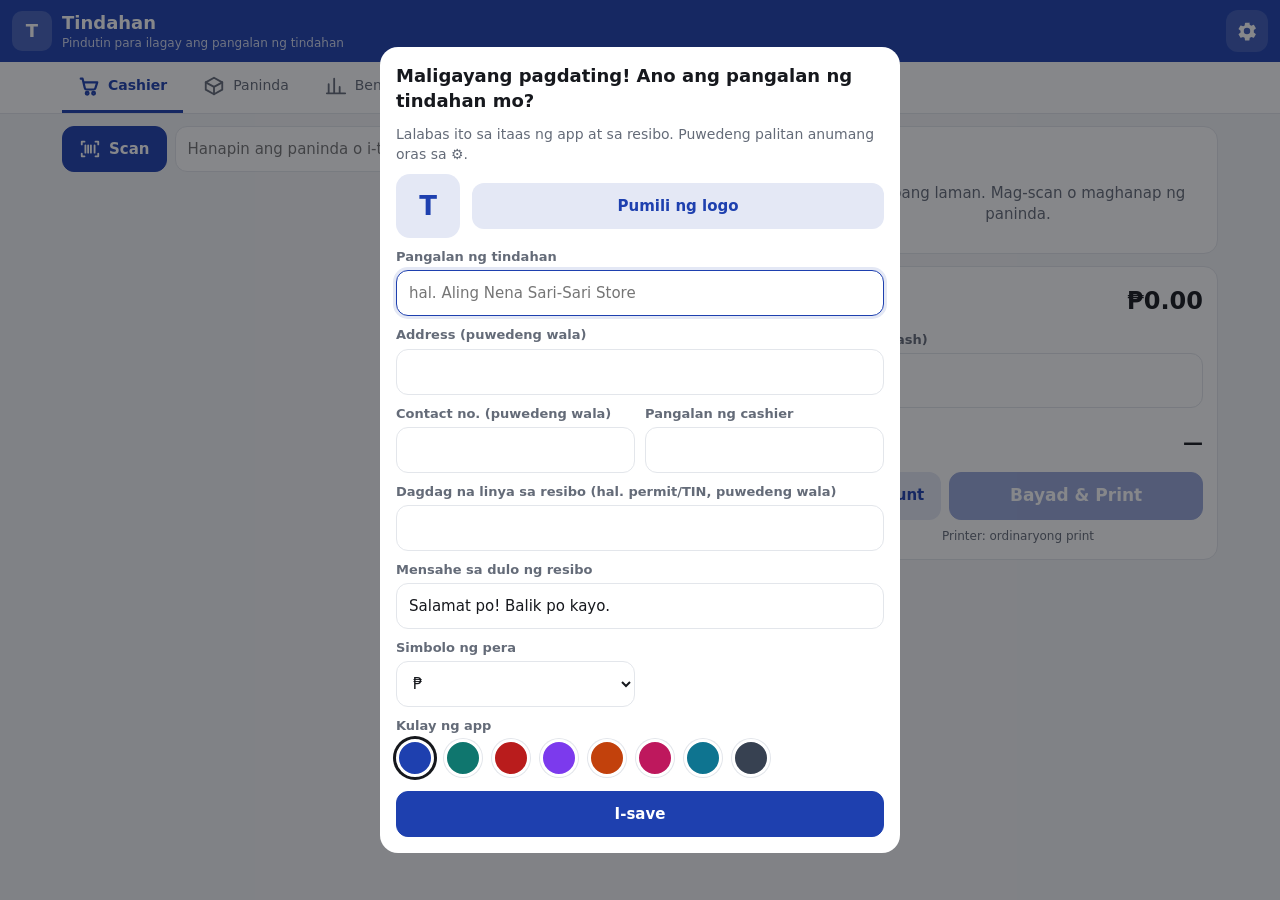
==== web/index.html @ 8b358bea "POS para sa tindahan: web app + Android APK (kapalit ng PadalaKo) Walang nakatakdang brand: ang may-" ====
<!doctype html>
<html lang="fil">
<head>
  <meta charset="utf-8">
  <meta name="viewport" content="width=device-width, initial-scale=1, viewport-fit=cover">
  <meta name="theme-color" content="#1e40af">
  <meta name="description" content="Simpleng POS para sa tindahan: cashier, paninda, benta, resibo. Gumagana kahit walang internet.">
  <title>POS</title>
  <link rel="manifest" href="manifest.webmanifest">
  <link rel="icon" href="icons/icon.svg" type="image/svg+xml">
  <link rel="apple-touch-icon" href="icons/icon-192.png">
  <link rel="stylesheet" href="css/app.css">
</head>
<body>
  <header class="top">
    <button class="store" id="storeBtn" type="button" aria-label="Ayusin ang tindahan">
      <span class="logo" id="storeLogo"></span>
      <span class="store-text">
        <span class="store-name" id="storeName">Tindahan</span>
        <span class="store-sub" id="storeSub">Pindutin para ilagay ang pangalan</span>
      </span>
    </button>
    <button class="icon-btn" id="settingsBtn" type="button" aria-label="Settings">
      <svg viewBox="0 0 24 24"><path d="M12 15.5a3.5 3.5 0 1 1 0-7 3.5 3.5 0 0 1 0 7Zm7.43-2.53a7.6 7.6 0 0 0 0-1.94l2.03-1.58a.5.5 0 0 0 .12-.64l-1.92-3.32a.5.5 0 0 0-.6-.22l-2.39.96a7.3 7.3 0 0 0-1.68-.97l-.36-2.54A.5.5 0 0 0 14.13 3h-3.84a.5.5 0 0 0-.5.42l-.36 2.54c-.6.24-1.17.57-1.68.97l-2.39-.96a.5.5 0 0 0-.6.22L2.84 9.51a.5.5 0 0 0 .12.64l2.03 1.58a7.6 7.6 0 0 0 0 1.94l-2.03 1.58a.5.5 0 0 0-.12.64l1.92 3.32c.13.22.39.3.6.22l2.39-.96c.51.4 1.08.73 1.68.97l.36 2.54c.04.24.25.42.5.42h3.84c.25 0 .46-.18.5-.42l.36-2.54c.6-.24 1.17-.57 1.68-.97l2.39.96c.22.08.47 0 .6-.22l1.92-3.32a.5.5 0 0 0-.12-.64l-2.03-1.58Z"/></svg>
    </button>
  </header>

  <nav class="tabs" id="tabs">
    <button type="button" data-view="cashier" class="on">
      <svg viewBox="0 0 24 24"><path d="M3 4h2l2.4 10.2a2 2 0 0 0 2 1.6h7.7a2 2 0 0 0 1.9-1.4L21 8H6.2"/><circle cx="10" cy="20" r="1.5"/><circle cx="17" cy="20" r="1.5"/></svg>
      <span>Cashier</span>
    </button>
    <button type="button" data-view="inventory">
      <svg viewBox="0 0 24 24"><path d="M21 8 12 3 3 8v8l9 5 9-5V8Z"/><path d="m3 8 9 5 9-5M12 13v8"/></svg>
      <span>Paninda</span>
    </button>
    <button type="button" data-view="sales">
      <svg viewBox="0 0 24 24"><path d="M4 20V10M10 20V4M16 20v-7M22 20H2"/></svg>
      <span>Benta</span>
    </button>
    <button type="button" data-view="printer">
      <svg viewBox="0 0 24 24"><path d="M7 9V3h10v6M7 17H4v-6a2 2 0 0 1 2-2h12a2 2 0 0 1 2 2v6h-3"/><path d="M7 14h10v7H7z"/></svg>
      <span>Printer</span>
    </button>
    <button type="button" data-view="backup">
      <svg viewBox="0 0 24 24"><path d="M12 3v12m0 0-4-4m4 4 4-4M4 17v2a2 2 0 0 0 2 2h12a2 2 0 0 0 2-2v-2"/></svg>
      <span>Backup</span>
    </button>
  </nav>

  <main id="main">
    <!-- CASHIER -->
    <section class="view on" id="view-cashier">
      <div class="cashier-grid">
        <div class="pane">
          <div class="search-row">
            <button class="btn primary scan-btn" id="scanBtn" type="button">
              <svg viewBox="0 0 24 24"><path d="M3 7V4h3M21 7V4h-3M3 17v3h3M21 17v3h-3M7 8v8M10 8v8M13 8v8M17 8v8"/></svg>
              Scan
            </button>
            <div class="search">
              <input id="search" type="search" inputmode="search" autocomplete="off" placeholder="Hanapin ang paninda o i-type ang barcode">
              <div class="results" id="results" hidden></div>
            </div>
          </div>
          <div class="quick" id="quickWrap">
            <div class="label-row"><span class="label">Mabilis na pili</span></div>
            <div class="quick-grid" id="quick"></div>
          </div>
        </div>

        <div class="pane cart-pane">
          <div class="card cart">
            <div class="cart-head">
              <h2>Cart <span class="count" id="cartCount"></span></h2>
              <button class="link" id="clearCart" type="button" hidden>Alisin lahat</button>
            </div>
            <div id="cartList" class="cart-list"></div>
          </div>

          <div class="card pay">
            <div class="row sub" id="subRow" hidden><span>Subtotal</span><span id="subtotal"></span></div>
            <div class="row sub" id="discRow" hidden><span>Discount</span><span id="discount"></span></div>
            <div class="row total"><span>Total</span><span id="total">₱0.00</span></div>
            <label class="field">
              <span>Bayad (cash)</span>
              <input id="cash" type="text" inputmode="decimal" autocomplete="off" placeholder="0.00">
            </label>
            <div class="chips" id="cashChips"></div>
            <div class="row change"><span>Sukli</span><span id="change">—</span></div>
            <div class="pay-actions">
              <button class="btn ghost" id="discBtn" type="button">Discount</button>
              <button class="btn primary big" id="payBtn" type="button" disabled>Bayad &amp; Print</button>
            </div>
            <div class="printer-line" id="printerLine"></div>
          </div>
        </div>
      </div>
    </section>

    <!-- PANINDA -->
    <section class="view" id="view-inventory">
      <div class="toolbar">
        <input id="invSearch" type="search" placeholder="Hanapin sa paninda" autocomplete="off">
        <button class="btn primary" id="addProduct" type="button">+ Bagong paninda</button>
      </div>
      <div class="filters" id="invFilters">
        <button type="button" class="chip on" data-f="all">Lahat</button>
        <button type="button" class="chip" data-f="low">Paubos na</button>
        <button type="button" class="chip" data-f="out">Ubos na</button>
      </div>
      <div class="inv-summary" id="invSummary"></div>
      <div class="list" id="invList"></div>
    </section>

    <!-- BENTA -->
    <section class="view" id="view-sales">
      <div class="filters" id="salesRange">
        <button type="button" class="chip on" data-r="today">Ngayon</button>
        <button type="button" class="chip" data-r="yesterday">Kahapon</button>
        <button type="button" class="chip" data-r="week">7 araw</button>
        <button type="button" class="chip" data-r="month">Ngayong buwan</button>
        <label class="chip date-chip"><input type="date" id="salesDate"></label>
      </div>
      <div class="stats" id="salesStats"></div>
      <div class="two-col">
        <div class="card">
          <h3>Pinakamabenta</h3>
          <div id="topItems" class="top-items"></div>
        </div>
        <div class="card">
          <div class="cart-head"><h3>Mga resibo</h3><button class="link" id="salesCsv" type="button">I-export (CSV)</button></div>
          <div id="salesList" class="list"></div>
        </div>
      </div>
    </section>

    <!-- PRINTER -->
    <section class="view" id="view-printer">
      <div class="card">
        <h3>Paraan ng pag-print</h3>
        <div class="options" id="printModes"></div>
      </div>
      <div class="card" id="btCard" hidden>
        <div class="cart-head"><h3>Bluetooth printer</h3><button class="link" id="btRefresh" type="button">I-refresh</button></div>
        <p class="muted" id="btHelp"></p>
        <div id="btList" class="list"></div>
      </div>
      <div class="card">
        <h3>Resibo</h3>
        <div class="seg" id="paperSeg">
          <button type="button" data-p="58">58mm</button>
          <button type="button" data-p="80">80mm</button>
        </div>
        <label class="switch"><input type="checkbox" id="printLogo"><span>Isama ang logo sa resibo</span></label>
        <label class="switch"><input type="checkbox" id="autoPrint"><span>Kusang mag-print pagkatapos magbayad</span></label>
        <div class="btn-row">
          <button class="btn primary" id="testPrint" type="button">Test print</button>
          <button class="btn ghost" id="previewReceipt" type="button">Tingnan ang itsura</button>
        </div>
      </div>
    </section>

    <!-- BACKUP -->
    <section class="view" id="view-backup">
      <div class="card">
        <h3>Backup ng lahat ng data</h3>
        <p class="muted">Nasa device na ito lang naka-save ang paninda at benta. Mag-backup palagi at itago ang file sa Google Drive, Messenger o email para hindi mawala kapag nasira o napalitan ang phone.</p>
        <p class="backup-when" id="lastBackup"></p>
        <div class="btn-row">
          <button class="btn primary" id="exportBackup" type="button">I-save ang backup</button>
          <button class="btn ghost" id="importBackup" type="button">Ibalik mula sa backup</button>
        </div>
        <input type="file" id="importFile" accept=".json,application/json,text/plain" hidden>
      </div>
      <div class="card">
        <h3>Listahan ng paninda (Excel / CSV)</h3>
        <p class="muted">I-export ang paninda para ma-edit sa Excel o Google Sheets, o mag-import ng maraming paninda nang sabay. Mga column: name, barcode, price, cost, unit, stock, reorder, category.</p>
        <div class="btn-row">
          <button class="btn ghost" id="exportCsv" type="button">I-export ang paninda</button>
          <button class="btn ghost" id="importCsv" type="button">Mag-import ng paninda</button>
        </div>
        <input type="file" id="csvFile" accept=".csv,text/csv,text/plain" hidden>
      </div>
      <div class="card danger-card">
        <h3>Burahin lahat</h3>
        <p class="muted">Buburahin ang lahat ng paninda, benta at settings sa device na ito. Mag-backup muna.</p>
        <button class="btn danger" id="wipe" type="button">Burahin lahat ng data</button>
      </div>
      <p class="about" id="about"></p>
    </section>
  </main>

  <div class="toast" id="toast" role="status" aria-live="polite"></div>
  <div class="update-bar" id="updateBar" hidden>
    <span>May bagong bersyon.</span>
    <button class="btn small" id="updateBtn" type="button">I-reload</button>
  </div>

  <script src="js/version.js"></script>
  <script src="js/db.js"></script>
  <script src="js/escpos.js"></script>
  <script src="js/printer.js"></script>
  <script src="js/scanner.js"></script>
  <script src="js/app.js"></script>
</body>
</html>
---- web/css/app.css ----
:root {
  --accent: #1e40af;
  --accent-ink: #ffffff;
  --accent-soft: color-mix(in srgb, var(--accent) 12%, white);
  --bg: #f4f5f7;
  --card: #ffffff;
  --ink: #16181d;
  --muted: #646b78;
  --line: #e3e6eb;
  --ok: #15803d;
  --warn: #b45309;
  --bad: #b91c1c;
  --radius: 14px;
  --nav-h: 64px;
  color-scheme: light;
}
* { box-sizing: border-box; }
[hidden] { display: none !important; }
html, body { margin: 0; }
body {
  background: var(--bg);
  color: var(--ink);
  font: 15px/1.4 system-ui, -apple-system, "Segoe UI", Roboto, sans-serif;
  -webkit-tap-highlight-color: transparent;
  padding-bottom: calc(var(--nav-h) + env(safe-area-inset-bottom));
}
button, input, select, textarea { font: inherit; color: inherit; }
svg { width: 22px; height: 22px; fill: none; stroke: currentColor; stroke-width: 2; stroke-linecap: round; stroke-linejoin: round; }
#settingsBtn svg { fill: currentColor; stroke: none; }

/* Header */
.top {
  position: sticky; top: 0; z-index: 20;
  display: flex; align-items: center; gap: 8px;
  padding: calc(10px + env(safe-area-inset-top)) 12px 10px;
  background: var(--accent); color: var(--accent-ink);
}
.store { flex: 1; min-width: 0; display: flex; align-items: center; gap: 10px; background: none; border: 0; color: inherit; text-align: left; padding: 0; cursor: pointer; }
.logo { width: 40px; height: 40px; border-radius: 10px; background: rgba(255,255,255,.18); flex: none; display: grid; place-items: center; overflow: hidden; font-weight: 700; font-size: 18px; }
.logo img { width: 100%; height: 100%; object-fit: cover; }
.store-text { min-width: 0; display: flex; flex-direction: column; }
.store-name { font-weight: 700; font-size: 18px; white-space: nowrap; overflow: hidden; text-overflow: ellipsis; }
.store-sub { font-size: 12px; opacity: .8; white-space: nowrap; overflow: hidden; text-overflow: ellipsis; }
.icon-btn { background: rgba(255,255,255,.14); border: 0; color: inherit; width: 42px; height: 42px; border-radius: 12px; display: grid; place-items: center; cursor: pointer; }

/* Tabs: sa ibaba sa phone, sa itaas sa malaking screen */
.tabs {
  position: fixed; left: 0; right: 0; bottom: 0; z-index: 20;
  display: grid; grid-template-columns: repeat(5, 1fr);
  height: calc(var(--nav-h) + env(safe-area-inset-bottom));
  padding-bottom: env(safe-area-inset-bottom);
  background: var(--card); border-top: 1px solid var(--line);
}
.tabs button { background: none; border: 0; display: flex; flex-direction: column; align-items: center; justify-content: center; gap: 3px; color: var(--muted); font-size: 12px; cursor: pointer; }
.tabs button.on { color: var(--accent); font-weight: 600; }
.tabs button.on svg { stroke-width: 2.4; }

main { max-width: 1180px; margin: 0 auto; padding: 12px; }
.view { display: none; }
.view.on { display: block; }

.card { background: var(--card); border: 1px solid var(--line); border-radius: var(--radius); padding: 14px; margin-bottom: 12px; }
h2, h3 { margin: 0 0 10px; font-size: 16px; }
.muted { color: var(--muted); font-size: 14px; margin: 0 0 10px; }
.label { font-size: 12px; font-weight: 600; color: var(--muted); text-transform: uppercase; letter-spacing: .04em; }

/* Buttons */
.btn { border: 1px solid var(--line); background: var(--card); border-radius: 12px; padding: 11px 16px; font-weight: 600; cursor: pointer; display: inline-flex; align-items: center; justify-content: center; gap: 8px; min-height: 46px; }
.btn.primary { background: var(--accent); color: var(--accent-ink); border-color: var(--accent); }
.btn.ghost { background: var(--accent-soft); color: var(--accent); border-color: transparent; }
.btn.danger { background: #fee2e2; color: var(--bad); border-color: transparent; }
.btn.small { min-height: 34px; padding: 6px 12px; }
.btn.big { font-size: 17px; }
.btn:disabled { opacity: .45; cursor: not-allowed; }
.btn:active:not(:disabled) { transform: translateY(1px); }
.link { background: none; border: 0; color: var(--accent); font-weight: 600; cursor: pointer; padding: 4px 0; }
.btn-row { display: flex; flex-wrap: wrap; gap: 8px; }
.btn-row .btn { flex: 1 1 160px; }

/* Inputs */
input[type=text], input[type=search], input[type=number], input[type=date], input[type=tel], select, textarea {
  width: 100%; border: 1px solid var(--line); background: #fff; border-radius: 12px; padding: 11px 12px; min-height: 46px; outline: none;
}
input:focus, select:focus, textarea:focus { border-color: var(--accent); box-shadow: 0 0 0 3px var(--accent-soft); }
.field { display: block; margin-bottom: 10px; }
.field > span { display: block; font-size: 13px; color: var(--muted); margin-bottom: 4px; font-weight: 600; }
.field-row { display: grid; grid-template-columns: 1fr 1fr; gap: 10px; }
.with-btn { display: flex; gap: 8px; }
.with-btn input { flex: 1; min-width: 0; }

/* Cashier */
.cashier-grid { display: grid; gap: 12px; }
.search-row { display: flex; gap: 8px; margin-bottom: 12px; }
.scan-btn { flex: none; }
.search { position: relative; flex: 1; min-width: 0; }
.results { position: absolute; z-index: 15; left: 0; right: 0; top: calc(100% + 4px); background: var(--card); border: 1px solid var(--line); border-radius: 12px; box-shadow: 0 10px 30px rgba(0,0,0,.12); max-height: 60vh; overflow: auto; }
.result { display: flex; align-items: center; gap: 10px; width: 100%; background: none; border: 0; border-bottom: 1px solid var(--line); padding: 10px 12px; text-align: left; cursor: pointer; }
.result:last-child { border-bottom: 0; }
.result:hover, .result.sel { background: var(--accent-soft); }
.result .grow { flex: 1; min-width: 0; }
.result .nm { font-weight: 600; }
.result .meta { font-size: 12px; color: var(--muted); }
.result .pr { font-weight: 700; }
.empty-note { padding: 14px; color: var(--muted); text-align: center; }

.quick { margin-bottom: 4px; }
.label-row { display: flex; justify-content: space-between; align-items: center; margin-bottom: 6px; }
.quick-grid { display: grid; grid-template-columns: repeat(auto-fill, minmax(104px, 1fr)); gap: 8px; }
.tile { background: var(--card); border: 1px solid var(--line); border-radius: 12px; padding: 10px; text-align: left; cursor: pointer; min-height: 70px; display: flex; flex-direction: column; justify-content: space-between; }
.tile .nm { font-weight: 600; font-size: 13px; line-height: 1.25; display: -webkit-box; -webkit-line-clamp: 2; -webkit-box-orient: vertical; overflow: hidden; }
.tile .pr { color: var(--accent); font-weight: 700; font-size: 14px; }
.tile.out { opacity: .55; }
.tile:active { background: var(--accent-soft); }

.cart-head { display: flex; justify-content: space-between; align-items: center; margin-bottom: 6px; }
.cart-head h2, .cart-head h3 { margin: 0; }
.count { color: var(--muted); font-weight: 500; }
.cart-list:empty::before { content: "Wala pang laman. Mag-scan o maghanap ng paninda."; display: block; color: var(--muted); padding: 14px 0; text-align: center; }
.line-item { display: grid; grid-template-columns: 1fr auto; gap: 4px 10px; padding: 10px 0; border-bottom: 1px solid var(--line); }
.line-item:last-child { border-bottom: 0; }
.line-item .nm { font-weight: 600; }
.line-item .each { font-size: 12px; color: var(--muted); }
.line-item .amt { font-weight: 700; text-align: right; align-self: center; }
.qty { display: inline-flex; align-items: center; border: 1px solid var(--line); border-radius: 10px; overflow: hidden; }
.qty button { width: 38px; height: 36px; background: #fff; border: 0; font-size: 20px; cursor: pointer; color: var(--accent); }
.qty .q { min-width: 44px; height: 36px; border: 0; border-left: 1px solid var(--line); border-right: 1px solid var(--line); background: #fff; font-weight: 700; cursor: pointer; }
.line-controls { display: flex; gap: 10px; align-items: center; }
.rm { background: none; border: 0; color: var(--bad); cursor: pointer; font-size: 13px; }

.pay .row { display: flex; justify-content: space-between; align-items: baseline; padding: 4px 0; }
.pay .row.sub { color: var(--muted); }
.pay .total { font-size: 24px; font-weight: 800; margin-bottom: 8px; }
.pay .change { font-size: 20px; font-weight: 700; margin: 4px 0 12px; }
.pay .change.ok span:last-child { color: var(--ok); }
.pay .change.short span:last-child { color: var(--bad); }
#cash { font-size: 22px; font-weight: 700; }
.chips { display: flex; flex-wrap: wrap; gap: 6px; margin-bottom: 6px; }
.chip { border: 1px solid var(--line); background: var(--card); border-radius: 999px; padding: 7px 14px; font-weight: 600; cursor: pointer; font-size: 14px; white-space: nowrap; }
.chip.on { background: var(--accent); color: var(--accent-ink); border-color: var(--accent); }
.pay-actions { display: grid; grid-template-columns: auto 1fr; gap: 8px; }
.printer-line { font-size: 12px; color: var(--muted); margin-top: 8px; text-align: center; }

/* Paninda */
.toolbar { display: flex; gap: 8px; margin-bottom: 10px; }
.toolbar input { flex: 1; min-width: 0; }
.toolbar .btn { flex: none; }
.filters { display: flex; gap: 6px; overflow-x: auto; margin-bottom: 10px; padding-bottom: 2px; scrollbar-width: none; }
.date-chip { position: relative; padding: 2px 8px; display: inline-flex; align-items: center; }
.date-chip input { border: 0; min-height: 30px; padding: 2px; background: transparent; width: auto; box-shadow: none !important; }
.inv-summary { font-size: 13px; color: var(--muted); margin: 0 2px 8px; }
.list { display: flex; flex-direction: column; }
.item { display: flex; align-items: center; gap: 12px; background: var(--card); border: 1px solid var(--line); border-radius: 12px; padding: 12px; margin-bottom: 8px; cursor: pointer; text-align: left; width: 100%; }
.card .item { border: 0; border-bottom: 1px solid var(--line); border-radius: 0; margin: 0; padding: 10px 0; }
.card .item:last-child { border-bottom: 0; }
.item .grow { flex: 1; min-width: 0; }
.item .nm { font-weight: 600; overflow: hidden; text-overflow: ellipsis; }
.item .meta { font-size: 12px; color: var(--muted); }
.item .right { text-align: right; flex: none; }
.item .pr { font-weight: 700; }
.badge { display: inline-block; font-size: 12px; font-weight: 700; padding: 2px 8px; border-radius: 999px; background: #e8f5ec; color: var(--ok); }
.badge.low { background: #fef3c7; color: var(--warn); }
.badge.out { background: #fee2e2; color: var(--bad); }
.badge.void { background: #f1f2f4; color: var(--muted); }

/* Benta */
.stats { display: grid; grid-template-columns: repeat(2, 1fr); gap: 8px; margin-bottom: 12px; }
.stat { background: var(--card); border: 1px solid var(--line); border-radius: var(--radius); padding: 12px 14px; }
.stat .k { font-size: 12px; color: var(--muted); font-weight: 600; }
.stat .v { font-size: 22px; font-weight: 800; margin-top: 2px; }
.stat.main { background: var(--accent); color: var(--accent-ink); border-color: var(--accent); }
.stat.main .k { color: inherit; opacity: .85; }
.two-col { display: grid; gap: 12px; }
.two-col .card { margin: 0; }
.top-items .ti { display: grid; grid-template-columns: 1fr auto; gap: 2px 8px; padding: 8px 0; border-bottom: 1px solid var(--line); }
.top-items .ti:last-child { border-bottom: 0; }
.bar { grid-column: 1 / -1; height: 6px; border-radius: 3px; background: var(--accent-soft); overflow: hidden; }
.bar i { display: block; height: 100%; background: var(--accent); border-radius: 3px; }

/* Printer */
.options { display: grid; gap: 8px; }
.option { display: flex; gap: 12px; align-items: flex-start; border: 1px solid var(--line); border-radius: 12px; padding: 12px; cursor: pointer; }
.option input { margin-top: 3px; accent-color: var(--accent); width: 18px; height: 18px; }
.option.on { border-color: var(--accent); background: var(--accent-soft); }
.option .t { font-weight: 600; }
.option .d { font-size: 13px; color: var(--muted); }
.option.disabled { opacity: .5; cursor: not-allowed; }
.seg { display: inline-flex; border: 1px solid var(--line); border-radius: 12px; overflow: hidden; margin-bottom: 12px; }
.seg button { border: 0; background: #fff; padding: 9px 18px; font-weight: 600; cursor: pointer; }
.seg button.on { background: var(--accent); color: var(--accent-ink); }
.switch { display: flex; gap: 10px; align-items: center; margin-bottom: 12px; cursor: pointer; }
.switch input { width: 20px; height: 20px; accent-color: var(--accent); }

/* Backup */
.backup-when { font-weight: 600; margin: 0 0 12px; }
.backup-when.old { color: var(--warn); }
.danger-card h3 { color: var(--bad); }
.about { text-align: center; color: var(--muted); font-size: 12px; margin: 18px 0; }

/* Modal */
.modal-wrap { position: fixed; inset: 0; z-index: 50; background: rgba(15,17,22,.5); display: flex; align-items: flex-end; justify-content: center; animation: fade .15s ease-out; }
.modal { background: var(--card); width: 100%; max-width: 520px; max-height: 92vh; overflow: auto; border-radius: 18px 18px 0 0; padding: 16px 16px calc(16px + env(safe-area-inset-bottom)); animation: up .18s ease-out; }
.modal h2 { font-size: 18px; margin-bottom: 12px; }
.modal-actions { display: flex; gap: 8px; margin-top: 14px; }
.modal-actions .btn { flex: 1; }
@keyframes fade { from { opacity: 0; } }
@keyframes up { from { transform: translateY(30px); opacity: .6; } }
.swatches { display: flex; gap: 10px; flex-wrap: wrap; }
.swatch { width: 38px; height: 38px; border-radius: 50%; border: 3px solid #fff; box-shadow: 0 0 0 1px var(--line); cursor: pointer; }
.swatch.on { box-shadow: 0 0 0 3px var(--ink); }
.logo-pick { display: flex; align-items: center; gap: 12px; margin-bottom: 10px; }
.logo-pick .logo { width: 64px; height: 64px; background: var(--accent-soft); color: var(--accent); border-radius: 14px; font-size: 26px; }
.done-big { text-align: center; padding: 8px 0 4px; }
.done-big .k { color: var(--muted); font-weight: 600; }
.done-big .v { font-size: 40px; font-weight: 800; color: var(--ok); }

/* Resibo (preview at ordinaryong print) */
.receipt { font-family: ui-monospace, "SFMono-Regular", Menlo, Consolas, monospace; font-size: 13px; background: #fff; border: 1px dashed #c9ced6; border-radius: 6px; padding: 14px 12px; margin: 0 auto; max-width: 320px; color: #000; }
.receipt .c { text-align: center; }
.receipt .b { font-weight: 700; }
.receipt .big { font-size: 18px; }
.receipt .r { display: flex; justify-content: space-between; gap: 8px; }
.receipt .r span:first-child { overflow-wrap: anywhere; }
.receipt hr { border: 0; border-top: 1px dashed #000; margin: 6px 0; }
.receipt img { max-width: 60%; max-height: 90px; display: block; margin: 0 auto 6px; filter: grayscale(1); }
.receipt .sm { font-size: 11px; padding-left: 8px; color: #333; }

/* Scanner */
.scan-overlay { position: fixed; inset: 0; z-index: 60; background: #000; display: flex; align-items: center; justify-content: center; }
.scan-overlay video { width: 100%; height: 100%; object-fit: cover; }
.scan-frame { position: absolute; width: min(78vw, 420px); height: min(42vw, 220px); border: 3px solid #fff; border-radius: 14px; box-shadow: 0 0 0 100vmax rgba(0,0,0,.45); }
.scan-hint { position: absolute; top: calc(20px + env(safe-area-inset-top)); left: 0; right: 0; text-align: center; color: #fff; font-weight: 600; }
.scan-close { position: absolute; bottom: calc(24px + env(safe-area-inset-bottom)); }

.toast { position: fixed; left: 50%; bottom: calc(var(--nav-h) + 16px + env(safe-area-inset-bottom)); transform: translate(-50%, 20px); background: #16181d; color: #fff; padding: 10px 16px; border-radius: 12px; font-weight: 600; opacity: 0; pointer-events: none; transition: .2s; z-index: 70; max-width: calc(100vw - 32px); text-align: center; }
.toast.show { opacity: 1; transform: translate(-50%, 0); }
.toast.bad { background: var(--bad); }
.update-bar { position: fixed; top: calc(70px + env(safe-area-inset-top)); left: 50%; transform: translateX(-50%); z-index: 30; background: #16181d; color: #fff; border-radius: 12px; padding: 8px 8px 8px 14px; display: flex; align-items: center; gap: 10px; }

@media (min-width: 720px) {
  .modal-wrap { align-items: center; }
  .modal { border-radius: 18px; }
  .stats { grid-template-columns: repeat(4, 1fr); }
}
@media (min-width: 900px) {
  body { padding-bottom: 0; }
  .tabs { position: sticky; top: 62px; bottom: auto; height: 52px; padding: 0 calc((100vw - 1180px) / 2); border-top: 0; border-bottom: 1px solid var(--line); grid-template-columns: repeat(5, auto); justify-content: start; gap: 4px; padding-left: max(12px, calc((100vw - 1180px) / 2 + 12px)); }
  .tabs button { flex-direction: row; font-size: 14px; padding: 0 16px; gap: 8px; border-bottom: 3px solid transparent; }
  .tabs button.on { border-bottom-color: var(--accent); }
  .cashier-grid { grid-template-columns: 1fr 400px; align-items: start; }
  .cart-pane { position: sticky; top: 126px; }
  .two-col { grid-template-columns: 1fr 1.4fr; align-items: start; }
  .toast { bottom: 24px; }
}

@media print {
  body * { visibility: hidden; }
}
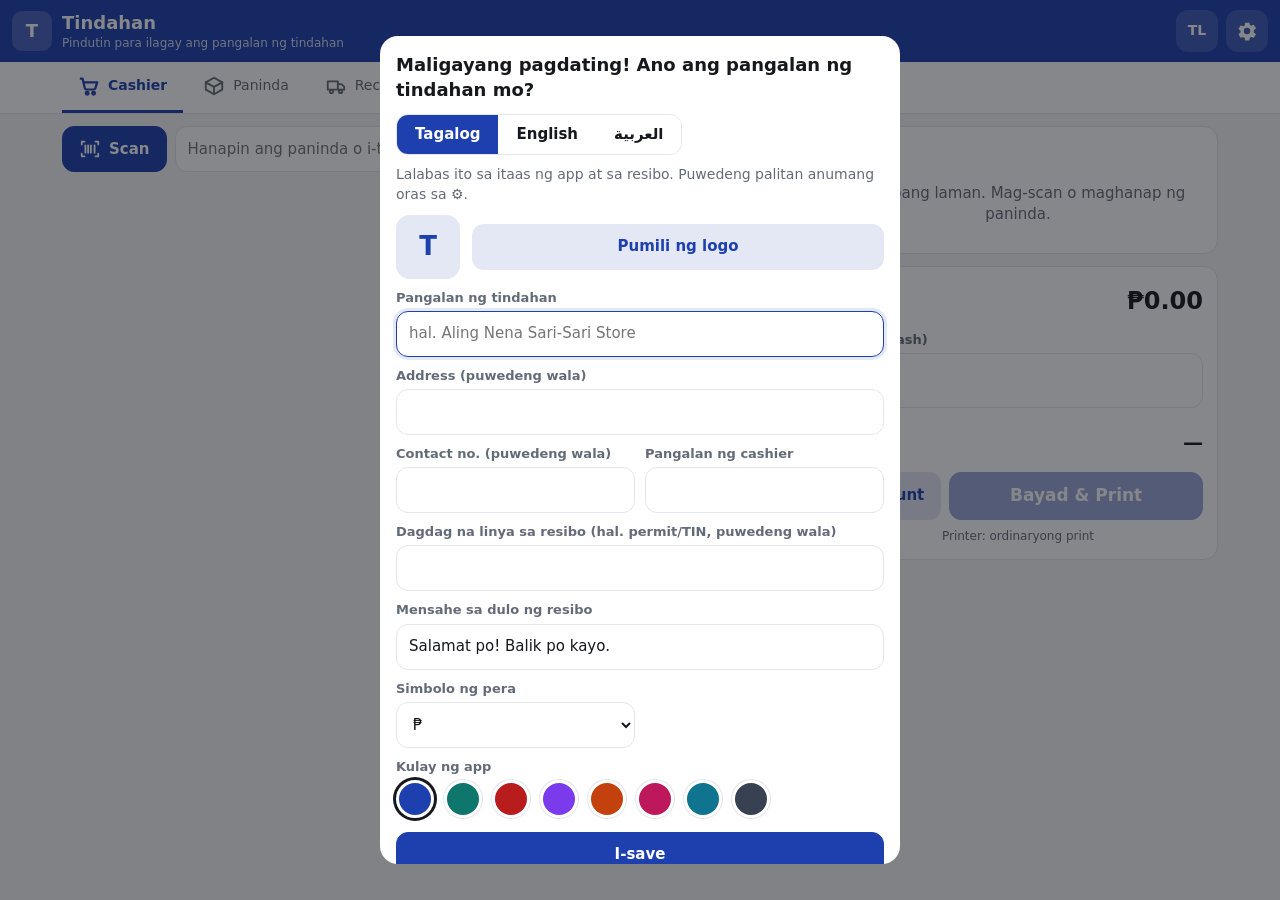
==== commit 7df18025: "Receiving mula sa invoice, Excel-style na editing, at English/Arabic/Tagalog - Bagong Receiving tab:" ====
--- a/web/index.html
+++ b/web/index.html
@@ -4,22 +4,26 @@
   <meta charset="utf-8">
   <meta name="viewport" content="width=device-width, initial-scale=1, viewport-fit=cover">
   <meta name="theme-color" content="#1e40af">
-  <meta name="description" content="Simpleng POS para sa tindahan: cashier, paninda, benta, resibo. Gumagana kahit walang internet.">
+  <meta name="description" content="Simple store POS: cashier, inventory, receiving, sales, receipts. Works offline.">
   <title>POS</title>
   <link rel="manifest" href="manifest.webmanifest">
   <link rel="icon" href="icons/icon.svg" type="image/svg+xml">
   <link rel="apple-touch-icon" href="icons/icon-192.png">
   <link rel="stylesheet" href="css/app.css">
+  <script src="js/i18n.js"></script>
+  <script src="js/i18n-dict.js"></script>
+  <script>I18N.apply();</script>
 </head>
 <body>
   <header class="top">
-    <button class="store" id="storeBtn" type="button" aria-label="Ayusin ang tindahan">
+    <button class="store" id="storeBtn" type="button" aria-label="Tindahan">
       <span class="logo" id="storeLogo"></span>
       <span class="store-text">
-        <span class="store-name" id="storeName">Tindahan</span>
-        <span class="store-sub" id="storeSub">Pindutin para ilagay ang pangalan</span>
+        <span class="store-name" id="storeName"></span>
+        <span class="store-sub" id="storeSub"></span>
       </span>
     </button>
+    <button class="icon-btn lang-btn" id="langBtn" type="button" aria-label="Language">TL</button>
     <button class="icon-btn" id="settingsBtn" type="button" aria-label="Settings">
       <svg viewBox="0 0 24 24"><path d="M12 15.5a3.5 3.5 0 1 1 0-7 3.5 3.5 0 0 1 0 7Zm7.43-2.53a7.6 7.6 0 0 0 0-1.94l2.03-1.58a.5.5 0 0 0 .12-.64l-1.92-3.32a.5.5 0 0 0-.6-.22l-2.39.96a7.3 7.3 0 0 0-1.68-.97l-.36-2.54A.5.5 0 0 0 14.13 3h-3.84a.5.5 0 0 0-.5.42l-.36 2.54c-.6.24-1.17.57-1.68.97l-2.39-.96a.5.5 0 0 0-.6.22L2.84 9.51a.5.5 0 0 0 .12.64l2.03 1.58a7.6 7.6 0 0 0 0 1.94l-2.03 1.58a.5.5 0 0 0-.12.64l1.92 3.32c.13.22.39.3.6.22l2.39-.96c.51.4 1.08.73 1.68.97l.36 2.54c.04.24.25.42.5.42h3.84c.25 0 .46-.18.5-.42l.36-2.54c.6-.24 1.17-.57 1.68-.97l2.39.96c.22.08.47 0 .6-.22l1.92-3.32a.5.5 0 0 0-.12-.64l-2.03-1.58Z"/></svg>
     </button>
@@ -28,23 +32,27 @@
   <nav class="tabs" id="tabs">
     <button type="button" data-view="cashier" class="on">
       <svg viewBox="0 0 24 24"><path d="M3 4h2l2.4 10.2a2 2 0 0 0 2 1.6h7.7a2 2 0 0 0 1.9-1.4L21 8H6.2"/><circle cx="10" cy="20" r="1.5"/><circle cx="17" cy="20" r="1.5"/></svg>
-      <span>Cashier</span>
+      <span data-t>Cashier</span>
     </button>
     <button type="button" data-view="inventory">
       <svg viewBox="0 0 24 24"><path d="M21 8 12 3 3 8v8l9 5 9-5V8Z"/><path d="m3 8 9 5 9-5M12 13v8"/></svg>
-      <span>Paninda</span>
+      <span data-t>Paninda</span>
+    </button>
+    <button type="button" data-view="receiving">
+      <svg viewBox="0 0 24 24"><path d="M3 7h11v9H3zM14 10h4l3 3v3h-7"/><circle cx="7" cy="18" r="1.8"/><circle cx="17" cy="18" r="1.8"/></svg>
+      <span data-t>Receiving</span>
     </button>
     <button type="button" data-view="sales">
       <svg viewBox="0 0 24 24"><path d="M4 20V10M10 20V4M16 20v-7M22 20H2"/></svg>
-      <span>Benta</span>
+      <span data-t>Benta</span>
     </button>
     <button type="button" data-view="printer">
       <svg viewBox="0 0 24 24"><path d="M7 9V3h10v6M7 17H4v-6a2 2 0 0 1 2-2h12a2 2 0 0 1 2 2v6h-3"/><path d="M7 14h10v7H7z"/></svg>
-      <span>Printer</span>
+      <span data-t>Printer</span>
     </button>
     <button type="button" data-view="backup">
       <svg viewBox="0 0 24 24"><path d="M12 3v12m0 0-4-4m4 4 4-4M4 17v2a2 2 0 0 0 2 2h12a2 2 0 0 0 2-2v-2"/></svg>
-      <span>Backup</span>
+      <span data-t>Backup</span>
     </button>
   </nav>
 
@@ -56,7 +64,7 @@
           <div class="search-row">
             <button class="btn primary scan-btn" id="scanBtn" type="button">
               <svg viewBox="0 0 24 24"><path d="M3 7V4h3M21 7V4h-3M3 17v3h3M21 17v3h-3M7 8v8M10 8v8M13 8v8M17 8v8"/></svg>
-              Scan
+              <span data-t>Scan</span>
             </button>
             <div class="search">
               <input id="search" type="search" inputmode="search" autocomplete="off" placeholder="Hanapin ang paninda o i-type ang barcode">
@@ -64,7 +72,7 @@
             </div>
           </div>
           <div class="quick" id="quickWrap">
-            <div class="label-row"><span class="label">Mabilis na pili</span></div>
+            <div class="label-row"><span class="label" data-t>Mabilis na pili</span></div>
             <div class="quick-grid" id="quick"></div>
           </div>
         </div>
@@ -72,24 +80,24 @@
         <div class="pane cart-pane">
           <div class="card cart">
             <div class="cart-head">
-              <h2>Cart <span class="count" id="cartCount"></span></h2>
-              <button class="link" id="clearCart" type="button" hidden>Alisin lahat</button>
+              <h2><span data-t>Cart</span> <span class="count" id="cartCount"></span></h2>
+              <button class="link" id="clearCart" type="button" hidden data-t>Alisin lahat</button>
             </div>
             <div id="cartList" class="cart-list"></div>
           </div>
 
           <div class="card pay">
-            <div class="row sub" id="subRow" hidden><span>Subtotal</span><span id="subtotal"></span></div>
-            <div class="row sub" id="discRow" hidden><span>Discount</span><span id="discount"></span></div>
-            <div class="row total"><span>Total</span><span id="total">₱0.00</span></div>
+            <div class="row sub" id="subRow" hidden><span data-t>Subtotal</span><span id="subtotal"></span></div>
+            <div class="row sub" id="discRow" hidden><span data-t>Discount</span><span id="discount"></span></div>
+            <div class="row total"><span data-t>Total</span><span id="total">0.00</span></div>
             <label class="field">
-              <span>Bayad (cash)</span>
+              <span data-t>Bayad (cash)</span>
               <input id="cash" type="text" inputmode="decimal" autocomplete="off" placeholder="0.00">
             </label>
             <div class="chips" id="cashChips"></div>
-            <div class="row change"><span>Sukli</span><span id="change">—</span></div>
+            <div class="row change"><span data-t>Sukli</span><span id="change">—</span></div>
             <div class="pay-actions">
-              <button class="btn ghost" id="discBtn" type="button">Discount</button>
+              <button class="btn ghost" id="discBtn" type="button" data-t>Discount</button>
               <button class="btn primary big" id="payBtn" type="button" disabled>Bayad &amp; Print</button>
             </div>
             <div class="printer-line" id="printerLine"></div>
@@ -102,34 +110,51 @@
     <section class="view" id="view-inventory">
       <div class="toolbar">
         <input id="invSearch" type="search" placeholder="Hanapin sa paninda" autocomplete="off">
-        <button class="btn primary" id="addProduct" type="button">+ Bagong paninda</button>
+        <button class="btn primary" id="addProduct" type="button" data-t>+ Bagong paninda</button>
       </div>
       <div class="filters" id="invFilters">
-        <button type="button" class="chip on" data-f="all">Lahat</button>
-        <button type="button" class="chip" data-f="low">Paubos na</button>
-        <button type="button" class="chip" data-f="out">Ubos na</button>
+        <button type="button" class="chip on" data-f="all" data-t>Lahat</button>
+        <button type="button" class="chip" data-f="low" data-t>Paubos na</button>
+        <button type="button" class="chip" data-f="out" data-t>Ubos na</button>
+        <button type="button" class="chip grid-toggle" id="invGridBtn">Excel view</button>
       </div>
       <div class="inv-summary" id="invSummary"></div>
       <div class="list" id="invList"></div>
+    </section>
+
+    <!-- RECEIVING -->
+    <section class="view" id="view-receiving">
+      <div class="toolbar">
+        <div class="filters" id="rcvFilters" style="margin:0;flex:1">
+          <button type="button" class="chip on" data-f="all" data-t>Lahat</button>
+          <button type="button" class="chip" data-f="draft" data-t>Draft</button>
+          <button type="button" class="chip" data-f="posted" data-t>Naka-post</button>
+          <button type="button" class="chip" data-f="void">VOID</button>
+        </div>
+        <button class="btn primary" id="newRcv" type="button" data-t>+ Bagong receiving</button>
+      </div>
+      <div class="stats three" id="rcvStats"></div>
+      <div class="list" id="rcvList"></div>
+      <p class="muted center"><button class="link" id="rcvTemplate" type="button" data-t>I-download ang Excel template para sa invoice</button></p>
     </section>
 
     <!-- BENTA -->
     <section class="view" id="view-sales">
       <div class="filters" id="salesRange">
-        <button type="button" class="chip on" data-r="today">Ngayon</button>
-        <button type="button" class="chip" data-r="yesterday">Kahapon</button>
-        <button type="button" class="chip" data-r="week">7 araw</button>
-        <button type="button" class="chip" data-r="month">Ngayong buwan</button>
+        <button type="button" class="chip on" data-r="today" data-t>Ngayon</button>
+        <button type="button" class="chip" data-r="yesterday" data-t>Kahapon</button>
+        <button type="button" class="chip" data-r="week" data-t>7 araw</button>
+        <button type="button" class="chip" data-r="month" data-t>Ngayong buwan</button>
         <label class="chip date-chip"><input type="date" id="salesDate"></label>
       </div>
       <div class="stats" id="salesStats"></div>
       <div class="two-col">
         <div class="card">
-          <h3>Pinakamabenta</h3>
+          <h3 data-t>Pinakamabenta</h3>
           <div id="topItems" class="top-items"></div>
         </div>
         <div class="card">
-          <div class="cart-head"><h3>Mga resibo</h3><button class="link" id="salesCsv" type="button">I-export (CSV)</button></div>
+          <div class="cart-head"><h3 data-t>Mga resibo</h3><button class="link" id="salesCsv" type="button" data-t>I-export (Excel)</button></div>
           <div id="salesList" class="list"></div>
         </div>
       </div>
@@ -138,25 +163,26 @@
     <!-- PRINTER -->
     <section class="view" id="view-printer">
       <div class="card">
-        <h3>Paraan ng pag-print</h3>
+        <h3 data-t>Paraan ng pag-print</h3>
         <div class="options" id="printModes"></div>
       </div>
       <div class="card" id="btCard" hidden>
-        <div class="cart-head"><h3>Bluetooth printer</h3><button class="link" id="btRefresh" type="button">I-refresh</button></div>
+        <div class="cart-head"><h3 data-t>Bluetooth printer</h3><button class="link" id="btRefresh" type="button" data-t>I-refresh</button></div>
         <p class="muted" id="btHelp"></p>
         <div id="btList" class="list"></div>
       </div>
       <div class="card">
-        <h3>Resibo</h3>
+        <h3 data-t>Resibo</h3>
         <div class="seg" id="paperSeg">
           <button type="button" data-p="58">58mm</button>
           <button type="button" data-p="80">80mm</button>
         </div>
-        <label class="switch"><input type="checkbox" id="printLogo"><span>Isama ang logo sa resibo</span></label>
-        <label class="switch"><input type="checkbox" id="autoPrint"><span>Kusang mag-print pagkatapos magbayad</span></label>
+        <label class="switch"><input type="checkbox" id="printLogo"><span data-t>Isama ang logo sa resibo</span></label>
+        <label class="switch"><input type="checkbox" id="autoPrint"><span data-t>Kusang mag-print pagkatapos magbayad</span></label>
+        <p class="muted" id="arNote" hidden data-t>Sa Arabic, ipi-print ang resibo bilang larawan para lumabas nang tama ang mga letra.</p>
         <div class="btn-row">
-          <button class="btn primary" id="testPrint" type="button">Test print</button>
-          <button class="btn ghost" id="previewReceipt" type="button">Tingnan ang itsura</button>
+          <button class="btn primary" id="testPrint" type="button" data-t>Test print</button>
+          <button class="btn ghost" id="previewReceipt" type="button" data-t>Tingnan ang itsura</button>
         </div>
       </div>
     </section>
@@ -164,28 +190,29 @@
     <!-- BACKUP -->
     <section class="view" id="view-backup">
       <div class="card">
-        <h3>Backup ng lahat ng data</h3>
-        <p class="muted">Nasa device na ito lang naka-save ang paninda at benta. Mag-backup palagi at itago ang file sa Google Drive, Messenger o email para hindi mawala kapag nasira o napalitan ang phone.</p>
+        <h3 data-t>Backup ng lahat ng data</h3>
+        <p class="muted" data-t>Nasa device na ito lang naka-save ang paninda at benta. Mag-backup palagi at itago ang file sa Google Drive, Messenger o email para hindi mawala kapag nasira o napalitan ang phone.</p>
         <p class="backup-when" id="lastBackup"></p>
         <div class="btn-row">
-          <button class="btn primary" id="exportBackup" type="button">I-save ang backup</button>
-          <button class="btn ghost" id="importBackup" type="button">Ibalik mula sa backup</button>
+          <button class="btn primary" id="exportBackup" type="button" data-t>I-save ang backup</button>
+          <button class="btn ghost" id="importBackup" type="button" data-t>Ibalik mula sa backup</button>
         </div>
         <input type="file" id="importFile" accept=".json,application/json,text/plain" hidden>
       </div>
       <div class="card">
-        <h3>Listahan ng paninda (Excel / CSV)</h3>
-        <p class="muted">I-export ang paninda para ma-edit sa Excel o Google Sheets, o mag-import ng maraming paninda nang sabay. Mga column: name, barcode, price, cost, unit, stock, reorder, category.</p>
+        <h3 data-t>Listahan ng paninda (Excel)</h3>
+        <p class="muted" data-t>I-export ang paninda para ma-edit sa Excel o Google Sheets, o mag-import ng maraming paninda nang sabay (.xlsx o CSV). Mga column: name, barcode, price, cost, unit, stock, reorder, category.</p>
         <div class="btn-row">
-          <button class="btn ghost" id="exportCsv" type="button">I-export ang paninda</button>
-          <button class="btn ghost" id="importCsv" type="button">Mag-import ng paninda</button>
-        </div>
-        <input type="file" id="csvFile" accept=".csv,text/csv,text/plain" hidden>
+          <button class="btn ghost" id="exportXlsx" type="button" data-t>I-export sa Excel</button>
+          <button class="btn ghost" id="exportCsv" type="button" data-t>I-export sa CSV</button>
+          <button class="btn ghost" id="importCsv" type="button" data-t>Mag-import ng paninda</button>
+        </div>
+        <input type="file" id="csvFile" accept=".xlsx,.csv,text/csv,text/plain,application/vnd.openxmlformats-officedocument.spreadsheetml.sheet" hidden>
       </div>
       <div class="card danger-card">
-        <h3>Burahin lahat</h3>
-        <p class="muted">Buburahin ang lahat ng paninda, benta at settings sa device na ito. Mag-backup muna.</p>
-        <button class="btn danger" id="wipe" type="button">Burahin lahat ng data</button>
+        <h3 data-t>Burahin lahat</h3>
+        <p class="muted" data-t>Buburahin ang lahat ng paninda, benta at settings sa device na ito. Mag-backup muna.</p>
+        <button class="btn danger" id="wipe" type="button" data-t>Burahin lahat ng data</button>
       </div>
       <p class="about" id="about"></p>
     </section>
@@ -193,15 +220,18 @@
 
   <div class="toast" id="toast" role="status" aria-live="polite"></div>
   <div class="update-bar" id="updateBar" hidden>
-    <span>May bagong bersyon.</span>
-    <button class="btn small" id="updateBtn" type="button">I-reload</button>
+    <span data-t>May bagong bersyon.</span>
+    <button class="btn small" id="updateBtn" type="button" data-t>I-reload</button>
   </div>
 
   <script src="js/version.js"></script>
   <script src="js/db.js"></script>
+  <script src="js/xlsx.js"></script>
   <script src="js/escpos.js"></script>
+  <script src="js/receipt.js"></script>
   <script src="js/printer.js"></script>
   <script src="js/scanner.js"></script>
+  <script src="js/receiving.js"></script>
   <script src="js/app.js"></script>
 </body>
 </html>
--- a/web/css/app.css
+++ b/web/css/app.css
@@ -35,7 +35,7 @@
   padding: calc(10px + env(safe-area-inset-top)) 12px 10px;
   background: var(--accent); color: var(--accent-ink);
 }
-.store { flex: 1; min-width: 0; display: flex; align-items: center; gap: 10px; background: none; border: 0; color: inherit; text-align: left; padding: 0; cursor: pointer; }
+.store { flex: 1; min-width: 0; display: flex; align-items: center; gap: 10px; background: none; border: 0; color: inherit; text-align: start; padding: 0; cursor: pointer; }
 .logo { width: 40px; height: 40px; border-radius: 10px; background: rgba(255,255,255,.18); flex: none; display: grid; place-items: center; overflow: hidden; font-weight: 700; font-size: 18px; }
 .logo img { width: 100%; height: 100%; object-fit: cover; }
 .store-text { min-width: 0; display: flex; flex-direction: column; }
@@ -46,12 +46,13 @@
 /* Tabs: sa ibaba sa phone, sa itaas sa malaking screen */
 .tabs {
   position: fixed; left: 0; right: 0; bottom: 0; z-index: 20;
-  display: grid; grid-template-columns: repeat(5, 1fr);
+  display: grid; grid-template-columns: repeat(6, 1fr);
   height: calc(var(--nav-h) + env(safe-area-inset-bottom));
   padding-bottom: env(safe-area-inset-bottom);
   background: var(--card); border-top: 1px solid var(--line);
 }
-.tabs button { background: none; border: 0; display: flex; flex-direction: column; align-items: center; justify-content: center; gap: 3px; color: var(--muted); font-size: 12px; cursor: pointer; }
+.tabs button { background: none; border: 0; display: flex; flex-direction: column; align-items: center; justify-content: center; gap: 3px; color: var(--muted); font-size: 11px; cursor: pointer; min-width: 0; padding: 0 2px; }
+.tabs button span { max-width: 100%; overflow: hidden; text-overflow: ellipsis; white-space: nowrap; }
 .tabs button.on { color: var(--accent); font-weight: 600; }
 .tabs button.on svg { stroke-width: 2.4; }
 
@@ -94,7 +95,7 @@
 .scan-btn { flex: none; }
 .search { position: relative; flex: 1; min-width: 0; }
 .results { position: absolute; z-index: 15; left: 0; right: 0; top: calc(100% + 4px); background: var(--card); border: 1px solid var(--line); border-radius: 12px; box-shadow: 0 10px 30px rgba(0,0,0,.12); max-height: 60vh; overflow: auto; }
-.result { display: flex; align-items: center; gap: 10px; width: 100%; background: none; border: 0; border-bottom: 1px solid var(--line); padding: 10px 12px; text-align: left; cursor: pointer; }
+.result { display: flex; align-items: center; gap: 10px; width: 100%; background: none; border: 0; border-bottom: 1px solid var(--line); padding: 10px 12px; text-align: start; cursor: pointer; }
 .result:last-child { border-bottom: 0; }
 .result:hover, .result.sel { background: var(--accent-soft); }
 .result .grow { flex: 1; min-width: 0; }
@@ -106,7 +107,7 @@
 .quick { margin-bottom: 4px; }
 .label-row { display: flex; justify-content: space-between; align-items: center; margin-bottom: 6px; }
 .quick-grid { display: grid; grid-template-columns: repeat(auto-fill, minmax(104px, 1fr)); gap: 8px; }
-.tile { background: var(--card); border: 1px solid var(--line); border-radius: 12px; padding: 10px; text-align: left; cursor: pointer; min-height: 70px; display: flex; flex-direction: column; justify-content: space-between; }
+.tile { background: var(--card); border: 1px solid var(--line); border-radius: 12px; padding: 10px; text-align: start; cursor: pointer; min-height: 70px; display: flex; flex-direction: column; justify-content: space-between; }
 .tile .nm { font-weight: 600; font-size: 13px; line-height: 1.25; display: -webkit-box; -webkit-line-clamp: 2; -webkit-box-orient: vertical; overflow: hidden; }
 .tile .pr { color: var(--accent); font-weight: 700; font-size: 14px; }
 .tile.out { opacity: .55; }
@@ -115,12 +116,12 @@
 .cart-head { display: flex; justify-content: space-between; align-items: center; margin-bottom: 6px; }
 .cart-head h2, .cart-head h3 { margin: 0; }
 .count { color: var(--muted); font-weight: 500; }
-.cart-list:empty::before { content: "Wala pang laman. Mag-scan o maghanap ng paninda."; display: block; color: var(--muted); padding: 14px 0; text-align: center; }
+.cart-list:empty::before { content: attr(data-empty); display: block; color: var(--muted); padding: 14px 0; text-align: center; }
 .line-item { display: grid; grid-template-columns: 1fr auto; gap: 4px 10px; padding: 10px 0; border-bottom: 1px solid var(--line); }
 .line-item:last-child { border-bottom: 0; }
 .line-item .nm { font-weight: 600; }
 .line-item .each { font-size: 12px; color: var(--muted); }
-.line-item .amt { font-weight: 700; text-align: right; align-self: center; }
+.line-item .amt { font-weight: 700; text-align: end; align-self: center; }
 .qty { display: inline-flex; align-items: center; border: 1px solid var(--line); border-radius: 10px; overflow: hidden; }
 .qty button { width: 38px; height: 36px; background: #fff; border: 0; font-size: 20px; cursor: pointer; color: var(--accent); }
 .qty .q { min-width: 44px; height: 36px; border: 0; border-left: 1px solid var(--line); border-right: 1px solid var(--line); background: #fff; font-weight: 700; cursor: pointer; }
@@ -149,13 +150,13 @@
 .date-chip input { border: 0; min-height: 30px; padding: 2px; background: transparent; width: auto; box-shadow: none !important; }
 .inv-summary { font-size: 13px; color: var(--muted); margin: 0 2px 8px; }
 .list { display: flex; flex-direction: column; }
-.item { display: flex; align-items: center; gap: 12px; background: var(--card); border: 1px solid var(--line); border-radius: 12px; padding: 12px; margin-bottom: 8px; cursor: pointer; text-align: left; width: 100%; }
+.item { display: flex; align-items: center; gap: 12px; background: var(--card); border: 1px solid var(--line); border-radius: 12px; padding: 12px; margin-bottom: 8px; cursor: pointer; text-align: start; width: 100%; }
 .card .item { border: 0; border-bottom: 1px solid var(--line); border-radius: 0; margin: 0; padding: 10px 0; }
 .card .item:last-child { border-bottom: 0; }
 .item .grow { flex: 1; min-width: 0; }
 .item .nm { font-weight: 600; overflow: hidden; text-overflow: ellipsis; }
 .item .meta { font-size: 12px; color: var(--muted); }
-.item .right { text-align: right; flex: none; }
+.item .right { text-align: end; flex: none; }
 .item .pr { font-weight: 700; }
 .badge { display: inline-block; font-size: 12px; font-weight: 700; padding: 2px 8px; border-radius: 999px; background: #e8f5ec; color: var(--ok); }
 .badge.low { background: #fef3c7; color: var(--warn); }
@@ -222,7 +223,7 @@
 .receipt .r span:first-child { overflow-wrap: anywhere; }
 .receipt hr { border: 0; border-top: 1px dashed #000; margin: 6px 0; }
 .receipt img { max-width: 60%; max-height: 90px; display: block; margin: 0 auto 6px; filter: grayscale(1); }
-.receipt .sm { font-size: 11px; padding-left: 8px; color: #333; }
+.receipt .sm { font-size: 11px; padding-inline-start: 8px; color: #333; }
 
 /* Scanner */
 .scan-overlay { position: fixed; inset: 0; z-index: 60; background: #000; display: flex; align-items: center; justify-content: center; }
@@ -236,14 +237,66 @@
 .toast.bad { background: var(--bad); }
 .update-bar { position: fixed; top: calc(70px + env(safe-area-inset-top)); left: 50%; transform: translateX(-50%); z-index: 30; background: #16181d; color: #fff; border-radius: 12px; padding: 8px 8px 8px 14px; display: flex; align-items: center; gap: 10px; }
 
+/* Language button */
+.lang-btn { font-weight: 800; font-size: 14px; }
+
+/* Malapad na modal (receiving) */
+.modal.wide-modal { max-width: 980px; }
+.modal-actions.wrap { flex-wrap: wrap; }
+.modal-actions.wrap .btn { flex: 1 1 140px; }
+.rcv-title { display: flex; align-items: center; gap: 10px; margin-bottom: 8px; }
+.rcv-title h2 { margin: 0; }
+.rcv-head { display: grid; grid-template-columns: 1fr 1fr; gap: 0 10px; }
+.rcv-head .wide, .rcv-info .wide { grid-column: 1 / -1; }
+.rcv-info { display: grid; grid-template-columns: 1fr 1fr; gap: 8px 12px; margin-bottom: 12px; }
+.rcv-info > div { display: flex; flex-direction: column; }
+.rcv-info .muted { margin: 0; font-size: 12px; }
+.rcv-tools { display: flex; flex-wrap: wrap; gap: 6px; align-items: center; margin-bottom: 8px; }
+.rcv-tools .tip { font-size: 12px; margin: 0; flex-basis: 100%; }
+.rcv-sum { display: flex; justify-content: space-between; align-items: center; gap: 10px; flex-wrap: wrap; padding: 10px 2px 0; }
+.rcv-sum .sum-total { font-size: 18px; }
+.rcv-sum .warn { color: var(--warn); }
+.stats.three { grid-template-columns: repeat(3, 1fr); }
+.center { text-align: center; }
+
+/* Spreadsheet */
+.sheet-wrap { overflow: auto; border: 1px solid var(--line); border-radius: 10px; max-height: 58vh; background: #fff; }
+.sheet { border-collapse: collapse; width: 100%; font-size: 14px; }
+.sheet th { position: sticky; top: 0; z-index: 1; background: #eef0f3; color: var(--muted); font-size: 12px; font-weight: 700; text-align: start; padding: 7px 8px; border-bottom: 1px solid var(--line); border-inline-end: 1px solid var(--line); white-space: nowrap; }
+.sheet td { border-bottom: 1px solid var(--line); border-inline-end: 1px solid var(--line); padding: 0; height: 38px; }
+.sheet td.rn, .sheet th.rn { width: 34px; min-width: 34px; text-align: center; color: var(--muted); font-size: 12px; background: #f7f8fa; }
+.sheet td.num, .sheet th.num { text-align: end; padding: 0 8px; white-space: nowrap; }
+.sheet td:not(.rn):not(.num) { padding: 0; }
+.sheet td > :not(input) { padding: 0 8px; }
+.sheet input { width: 100%; height: 38px; min-height: 0; border: 0; border-radius: 0; padding: 0 8px; background: transparent; font-size: 14px; }
+.sheet input.num { text-align: end; }
+.sheet input:focus { box-shadow: inset 0 0 0 2px var(--accent); background: #fff; }
+.sheet tr.new td:not(.rn) { background: #fffbeb; }
+.sheet tr.low td.rn { box-shadow: inset 3px 0 0 var(--warn); }
+.sheet tr.out td.rn { box-shadow: inset 3px 0 0 var(--bad); }
+.sheet td.dirty { background: #e0f2fe; }
+.sheet td.amt { font-weight: 600; }
+.sheet .rm-row { border: 0; background: none; color: var(--bad); font-size: 20px; width: 34px; height: 36px; cursor: pointer; }
+.sheet td:not(.rn):not(.num):not(:has(input)) { padding: 0 8px; }
+.grid-bar { display: flex; justify-content: space-between; align-items: center; gap: 8px; margin-bottom: 8px; flex-wrap: wrap; }
+.grid-bar .muted { margin: 0; font-size: 13px; }
+.lang-seg { margin-bottom: 10px; }
+
+/* Right-to-left (Arabic) */
+[dir=rtl] .chip, [dir=rtl] .btn { letter-spacing: 0; }
+[dir=rtl] .receipt .r span:last-child, .receipt .r span[dir=ltr] { unicode-bidi: isolate; }
+
 @media (min-width: 720px) {
   .modal-wrap { align-items: center; }
   .modal { border-radius: 18px; }
   .stats { grid-template-columns: repeat(4, 1fr); }
+  .stats.three { grid-template-columns: repeat(3, 1fr); }
+  .rcv-head { grid-template-columns: 1.4fr 1fr 1fr 1fr; }
+  .rcv-info { grid-template-columns: repeat(4, 1fr); }
 }
 @media (min-width: 900px) {
   body { padding-bottom: 0; }
-  .tabs { position: sticky; top: 62px; bottom: auto; height: 52px; padding: 0 calc((100vw - 1180px) / 2); border-top: 0; border-bottom: 1px solid var(--line); grid-template-columns: repeat(5, auto); justify-content: start; gap: 4px; padding-left: max(12px, calc((100vw - 1180px) / 2 + 12px)); }
+  .tabs { position: sticky; top: 62px; bottom: auto; height: 52px; padding: 0 calc((100vw - 1180px) / 2); border-top: 0; border-bottom: 1px solid var(--line); grid-template-columns: repeat(6, auto); justify-content: start; gap: 4px; padding-inline-start: max(12px, calc((100vw - 1180px) / 2 + 12px)); }
   .tabs button { flex-direction: row; font-size: 14px; padding: 0 16px; gap: 8px; border-bottom: 3px solid transparent; }
   .tabs button.on { border-bottom-color: var(--accent); }
   .cashier-grid { grid-template-columns: 1fr 400px; align-items: start; }
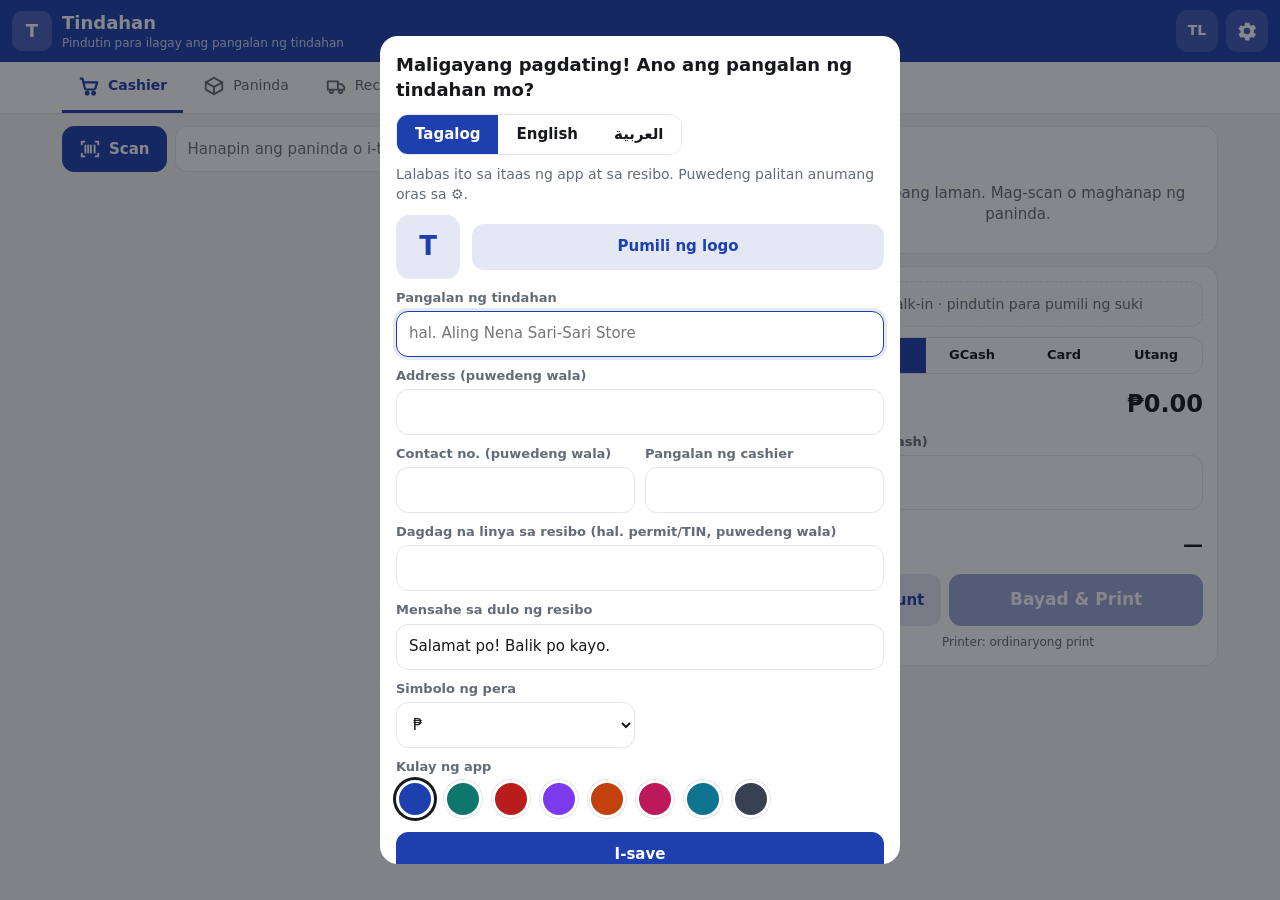
==== commit e4b23ef8: "Dashboard na may charts, Suki (customers at utang), at pagpapadala ng resibo - Dashboard: benta, tub" ====
--- a/web/index.html
+++ b/web/index.html
@@ -42,17 +42,17 @@
       <svg viewBox="0 0 24 24"><path d="M3 7h11v9H3zM14 10h4l3 3v3h-7"/><circle cx="7" cy="18" r="1.8"/><circle cx="17" cy="18" r="1.8"/></svg>
       <span data-t>Receiving</span>
     </button>
+    <button type="button" data-view="customers">
+      <svg viewBox="0 0 24 24"><circle cx="9" cy="8" r="3.5"/><path d="M2.5 20a6.5 6.5 0 0 1 13 0M16 4.5a3.5 3.5 0 0 1 0 7M18 14.5a6.5 6.5 0 0 1 3.5 5.5"/></svg>
+      <span data-t>Suki</span>
+    </button>
     <button type="button" data-view="sales">
       <svg viewBox="0 0 24 24"><path d="M4 20V10M10 20V4M16 20v-7M22 20H2"/></svg>
-      <span data-t>Benta</span>
-    </button>
-    <button type="button" data-view="printer">
-      <svg viewBox="0 0 24 24"><path d="M7 9V3h10v6M7 17H4v-6a2 2 0 0 1 2-2h12a2 2 0 0 1 2 2v6h-3"/><path d="M7 14h10v7H7z"/></svg>
-      <span data-t>Printer</span>
-    </button>
-    <button type="button" data-view="backup">
-      <svg viewBox="0 0 24 24"><path d="M12 3v12m0 0-4-4m4 4 4-4M4 17v2a2 2 0 0 0 2 2h12a2 2 0 0 0 2-2v-2"/></svg>
-      <span data-t>Backup</span>
+      <span>Dashboard</span>
+    </button>
+    <button type="button" data-view="printer" data-also="backup">
+      <svg viewBox="0 0 24 24"><circle cx="5" cy="12" r="1.6"/><circle cx="12" cy="12" r="1.6"/><circle cx="19" cy="12" r="1.6"/></svg>
+      <span data-t>Iba pa</span>
     </button>
   </nav>
 
@@ -87,11 +87,18 @@
           </div>
 
           <div class="card pay">
+            <button class="cust-btn" id="custBtn" type="button"></button>
+            <div class="seg pay-method" id="payMethod">
+              <button type="button" data-m="cash" class="on" data-t>Cash</button>
+              <button type="button" data-m="gcash">GCash</button>
+              <button type="button" data-m="card" data-t>Card</button>
+              <button type="button" data-m="utang" data-t>Utang</button>
+            </div>
             <div class="row sub" id="subRow" hidden><span data-t>Subtotal</span><span id="subtotal"></span></div>
             <div class="row sub" id="discRow" hidden><span data-t>Discount</span><span id="discount"></span></div>
             <div class="row total"><span data-t>Total</span><span id="total">0.00</span></div>
             <label class="field">
-              <span data-t>Bayad (cash)</span>
+              <span id="cashLabel" data-t>Bayad (cash)</span>
               <input id="cash" type="text" inputmode="decimal" autocomplete="off" placeholder="0.00">
             </label>
             <div class="chips" id="cashChips"></div>
@@ -138,22 +145,58 @@
       <p class="muted center"><button class="link" id="rcvTemplate" type="button" data-t>I-download ang Excel template para sa invoice</button></p>
     </section>
 
-    <!-- BENTA -->
+    <!-- SUKI -->
+    <section class="view" id="view-customers">
+      <div class="toolbar">
+        <input id="custSearch" type="search" placeholder="Hanapin ang suki" autocomplete="off">
+        <button class="btn primary" id="addCust" type="button" data-t>+ Bagong suki</button>
+      </div>
+      <div class="filters" id="custFilters">
+        <button type="button" class="chip on" data-f="all" data-t>Lahat</button>
+        <button type="button" class="chip" data-f="debt" data-t>May utang</button>
+        <button type="button" class="chip" data-f="recent" data-t>Bagong bili</button>
+        <button type="button" class="chip" id="custExport" data-t>I-export (Excel)</button>
+      </div>
+      <div class="stats three" id="custStats"></div>
+      <div class="list" id="custList"></div>
+    </section>
+
+    <!-- DASHBOARD / BENTA -->
     <section class="view" id="view-sales">
       <div class="filters" id="salesRange">
         <button type="button" class="chip on" data-r="today" data-t>Ngayon</button>
         <button type="button" class="chip" data-r="yesterday" data-t>Kahapon</button>
         <button type="button" class="chip" data-r="week" data-t>7 araw</button>
         <button type="button" class="chip" data-r="month" data-t>Ngayong buwan</button>
+        <button type="button" class="chip" data-r="30" data-t>30 araw</button>
         <label class="chip date-chip"><input type="date" id="salesDate"></label>
       </div>
-      <div class="stats" id="salesStats"></div>
-      <div class="two-col">
+      <div class="stats dash" id="salesStats"></div>
+      <p class="muted small" id="costNote" hidden data-t>* May paninda na walang puhunan; hindi ito binilang na tubo.</p>
+      <div class="card">
+        <div class="cart-head"><h3 data-t>Benta at tubo</h3><span class="muted small" id="dashBest"></span></div>
+        <div id="dashTrend"></div>
+      </div>
+      <div class="two-col dash-grid">
+        <div class="card">
+          <h3 data-t>Paraan ng bayad</h3>
+          <div id="dashMethods"></div>
+        </div>
         <div class="card">
           <h3 data-t>Pinakamabenta</h3>
           <div id="topItems" class="top-items"></div>
         </div>
         <div class="card">
+          <div class="cart-head"><h3><span data-t>Paubos na</span> <span class="count" id="dashLowCount"></span></h3><button class="link" id="dashLowBtn" type="button" data-t>Tingnan</button></div>
+          <div id="dashLow" class="top-items"></div>
+        </div>
+        <div class="card">
+          <div class="cart-head"><h3 data-t>May utang</h3><button class="link" id="dashDebtBtn" type="button" data-t>Lahat ng suki</button></div>
+          <div id="dashDebt" class="top-items"></div>
+        </div>
+      </div>
+      <div class="sales-list-wrap" style="margin-top:12px">
+        <div class="card">
           <div class="cart-head"><h3 data-t>Mga resibo</h3><button class="link" id="salesCsv" type="button" data-t>I-export (Excel)</button></div>
           <div id="salesList" class="list"></div>
         </div>
@@ -162,6 +205,7 @@
 
     <!-- PRINTER -->
     <section class="view" id="view-printer">
+      <div class="seg subnav"><button type="button" class="on" data-go="printer" data-t>Printer</button><button type="button" data-go="backup" data-t>Backup</button></div>
       <div class="card">
         <h3 data-t>Paraan ng pag-print</h3>
         <div class="options" id="printModes"></div>
@@ -189,6 +233,7 @@
 
     <!-- BACKUP -->
     <section class="view" id="view-backup">
+      <div class="seg subnav"><button type="button" data-go="printer" data-t>Printer</button><button type="button" class="on" data-go="backup" data-t>Backup</button></div>
       <div class="card">
         <h3 data-t>Backup ng lahat ng data</h3>
         <p class="muted" data-t>Nasa device na ito lang naka-save ang paninda at benta. Mag-backup palagi at itago ang file sa Google Drive, Messenger o email para hindi mawala kapag nasira o napalitan ang phone.</p>
@@ -232,6 +277,9 @@
   <script src="js/printer.js"></script>
   <script src="js/scanner.js"></script>
   <script src="js/receiving.js"></script>
+  <script src="js/share.js"></script>
+  <script src="js/customers.js"></script>
+  <script src="js/dashboard.js"></script>
   <script src="js/app.js"></script>
 </body>
 </html>
--- a/web/css/app.css
+++ b/web/css/app.css
@@ -286,11 +286,72 @@
 [dir=rtl] .chip, [dir=rtl] .btn { letter-spacing: 0; }
 [dir=rtl] .receipt .r span:last-child, .receipt .r span[dir=ltr] { unicode-bidi: isolate; }
 
+/* Suki sa Cashier + paraan ng bayad */
+.cust-btn { display: flex; align-items: center; gap: 10px; width: 100%; border: 1px dashed var(--line); background: #fafbfc; border-radius: 12px; padding: 8px 10px; margin-bottom: 10px; cursor: pointer; text-align: start; font-size: 14px; color: var(--muted); }
+.cust-btn.on { border-style: solid; border-color: var(--accent); background: var(--accent-soft); color: var(--ink); }
+.cust-btn .grow { flex: 1; min-width: 0; overflow: hidden; text-overflow: ellipsis; white-space: nowrap; }
+.cust-btn .x { font-size: 20px; line-height: 1; padding: 0 4px; color: var(--muted); }
+.avatar { flex: none; width: 38px; height: 38px; border-radius: 50%; background: var(--accent-soft); color: var(--accent); display: grid; place-items: center; font-weight: 700; font-size: 14px; }
+.avatar.sm { width: 28px; height: 28px; font-size: 12px; }
+.avatar.big { width: 56px; height: 56px; font-size: 20px; }
+.seg.pay-method { display: grid; grid-template-columns: repeat(4, 1fr); width: 100%; margin-bottom: 10px; }
+.seg.pay-method button { padding: 8px 4px; font-size: 13px; }
+.item.sel { border-color: var(--accent); background: var(--accent-soft); }
+.pick-list { max-height: 50vh; overflow: auto; }
+.cust-head { display: flex; gap: 12px; align-items: center; }
+.hist { max-height: 42vh; overflow: auto; }
+.pr.ok { color: var(--ok); }
+.small { font-size: 12px; }
+.warn-note { background: #fef3c7; color: var(--warn); border-radius: 10px; padding: 8px 12px; font-weight: 600; font-size: 14px; }
+.warn-t { color: var(--warn); }
+.stat.warn .v { color: var(--warn); }
+
+/* Pagkatapos magbayad: ipadala ang resibo */
+.done-big.credit .v { color: var(--warn); }
+.send-label { text-align: center; font-size: 13px; color: var(--muted); font-weight: 600; margin: 6px 0 8px; }
+.send-grid { display: grid; grid-template-columns: repeat(2, 1fr); gap: 8px; }
+.send-grid .btn { width: 100%; }
+.btn.wa { background: #25d366; border-color: #25d366; color: #fff; }
+.btn.big { min-height: 52px; font-size: 17px; }
+
+/* Iba pa: Printer / Backup */
+.seg.subnav { display: grid; grid-template-columns: 1fr 1fr; width: 100%; }
+
+/* Dashboard */
+.stats.dash { grid-template-columns: repeat(2, 1fr); }
+.delta { font-size: 12px; font-weight: 700; margin-top: 2px; }
+.delta span { font-weight: 500; opacity: .8; }
+.delta.up { color: var(--ok); }
+.delta.down { color: var(--bad); }
+.stat.main .delta { color: inherit; }
+.chart { width: 100%; height: auto; display: block; stroke: none; }
+.chart text { stroke: none; }
+.donut path { stroke: #fff; stroke-width: 1.5; }
+.chart .grid { stroke: var(--line); stroke-width: 1; }
+.chart .ax { fill: var(--muted); font-size: 12px; font-family: inherit; }
+.chart .b { fill: var(--accent); opacity: .85; }
+.chart .b:hover { opacity: 1; }
+.chart .ln { fill: none; stroke: #0f766e; stroke-width: 2.5; stroke-linejoin: round; }
+.chart .dot { fill: #fff; stroke: #0f766e; stroke-width: 2; }
+.legend { display: flex; gap: 16px; font-size: 12px; color: var(--muted); margin-top: 6px; }
+.legend span { display: inline-flex; align-items: center; gap: 6px; }
+.sw { display: inline-block; width: 12px; height: 12px; border-radius: 3px; flex: none; }
+.sw.b { background: var(--accent); }
+.sw.ln { background: #0f766e; height: 3px; border-radius: 2px; }
+.donut-wrap { display: flex; gap: 16px; align-items: center; }
+.donut { width: 128px; height: 128px; flex: none; }
+.donut-legend { flex: 1; display: grid; gap: 6px; font-size: 14px; }
+.donut-legend div { display: grid; grid-template-columns: auto 1fr auto auto; gap: 8px; align-items: center; }
+.dash-grid { margin-top: 12px; }
+.link-row { width: 100%; background: none; border: 0; border-bottom: 1px solid var(--line); cursor: pointer; text-align: start; font: inherit; }
+
 @media (min-width: 720px) {
   .modal-wrap { align-items: center; }
   .modal { border-radius: 18px; }
   .stats { grid-template-columns: repeat(4, 1fr); }
   .stats.three { grid-template-columns: repeat(3, 1fr); }
+  .stats.dash { grid-template-columns: repeat(3, 1fr); }
+  .send-grid { grid-template-columns: repeat(4, 1fr); }
   .rcv-head { grid-template-columns: 1.4fr 1fr 1fr 1fr; }
   .rcv-info { grid-template-columns: repeat(4, 1fr); }
 }
@@ -302,6 +363,8 @@
   .cashier-grid { grid-template-columns: 1fr 400px; align-items: start; }
   .cart-pane { position: sticky; top: 126px; }
   .two-col { grid-template-columns: 1fr 1.4fr; align-items: start; }
+  .two-col.dash-grid { grid-template-columns: 1fr 1fr; }
+  .stats.dash { grid-template-columns: repeat(6, 1fr); }
   .toast { bottom: 24px; }
 }
 
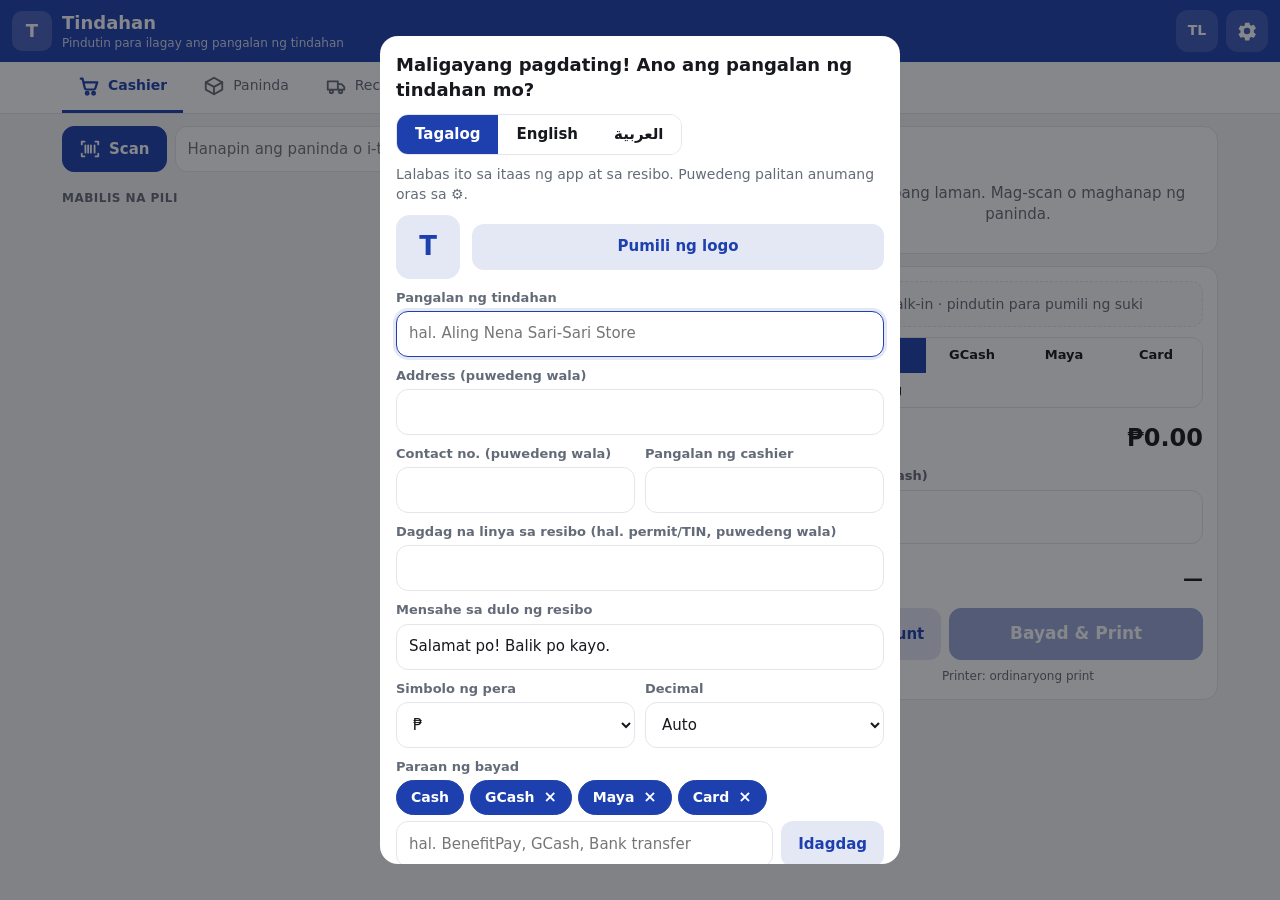
==== commit 05fb1aa5: "Paraan ng bayad sa settings, kaha/shift, staff na may PIN at lock, custom item - Settings: piliin an" ====
--- a/web/index.html
+++ b/web/index.html
@@ -23,6 +23,9 @@
         <span class="store-sub" id="storeSub"></span>
       </span>
     </button>
+    <button class="icon-btn" id="lockBtn" type="button" aria-label="Lock" hidden>
+      <svg viewBox="0 0 24 24"><rect x="5" y="11" width="14" height="10" rx="2"/><path d="M8 11V7a4 4 0 0 1 8 0v4"/></svg>
+    </button>
     <button class="icon-btn lang-btn" id="langBtn" type="button" aria-label="Language">TL</button>
     <button class="icon-btn" id="settingsBtn" type="button" aria-label="Settings">
       <svg viewBox="0 0 24 24"><path d="M12 15.5a3.5 3.5 0 1 1 0-7 3.5 3.5 0 0 1 0 7Zm7.43-2.53a7.6 7.6 0 0 0 0-1.94l2.03-1.58a.5.5 0 0 0 .12-.64l-1.92-3.32a.5.5 0 0 0-.6-.22l-2.39.96a7.3 7.3 0 0 0-1.68-.97l-.36-2.54A.5.5 0 0 0 14.13 3h-3.84a.5.5 0 0 0-.5.42l-.36 2.54c-.6.24-1.17.57-1.68.97l-2.39-.96a.5.5 0 0 0-.6.22L2.84 9.51a.5.5 0 0 0 .12.64l2.03 1.58a7.6 7.6 0 0 0 0 1.94l-2.03 1.58a.5.5 0 0 0-.12.64l1.92 3.32c.13.22.39.3.6.22l2.39-.96c.51.4 1.08.73 1.68.97l.36 2.54c.04.24.25.42.5.42h3.84c.25 0 .46-.18.5-.42l.36-2.54c.6-.24 1.17-.57 1.68-.97l2.39.96c.22.08.47 0 .6-.22l1.92-3.32a.5.5 0 0 0-.12-.64l-2.03-1.58Z"/></svg>
@@ -50,7 +53,7 @@
       <svg viewBox="0 0 24 24"><path d="M4 20V10M10 20V4M16 20v-7M22 20H2"/></svg>
       <span>Dashboard</span>
     </button>
-    <button type="button" data-view="printer" data-also="backup">
+    <button type="button" data-view="shift" data-also="staff printer backup">
       <svg viewBox="0 0 24 24"><circle cx="5" cy="12" r="1.6"/><circle cx="12" cy="12" r="1.6"/><circle cx="19" cy="12" r="1.6"/></svg>
       <span data-t>Iba pa</span>
     </button>
@@ -72,7 +75,7 @@
             </div>
           </div>
           <div class="quick" id="quickWrap">
-            <div class="label-row"><span class="label" data-t>Mabilis na pili</span></div>
+            <div class="label-row"><span class="label" data-t>Mabilis na pili</span><button class="link" id="customItem" type="button" data-t>+ Custom item</button></div>
             <div class="quick-grid" id="quick"></div>
           </div>
         </div>
@@ -84,16 +87,12 @@
               <button class="link" id="clearCart" type="button" hidden data-t>Alisin lahat</button>
             </div>
             <div id="cartList" class="cart-list"></div>
+            <button class="note-btn" id="noteBtn" type="button"></button>
           </div>
 
           <div class="card pay">
             <button class="cust-btn" id="custBtn" type="button"></button>
-            <div class="seg pay-method" id="payMethod">
-              <button type="button" data-m="cash" class="on" data-t>Cash</button>
-              <button type="button" data-m="gcash">GCash</button>
-              <button type="button" data-m="card" data-t>Card</button>
-              <button type="button" data-m="utang" data-t>Utang</button>
-            </div>
+            <div class="seg pay-method" id="payMethod"></div>
             <div class="row sub" id="subRow" hidden><span data-t>Subtotal</span><span id="subtotal"></span></div>
             <div class="row sub" id="discRow" hidden><span data-t>Discount</span><span id="discount"></span></div>
             <div class="row total"><span data-t>Total</span><span id="total">0.00</span></div>
@@ -203,9 +202,39 @@
       </div>
     </section>
 
+    <!-- KAHA / SHIFT -->
+    <section class="view" id="view-shift">
+      <div class="seg subnav"><button type="button" class="on" data-go="shift" data-t>Kaha</button><button type="button" data-go="staff" data-t>Staff</button><button type="button" data-go="printer" data-t>Printer</button><button type="button" data-go="backup" data-t>Backup</button></div>
+      <div id="shiftNow"></div>
+      <div class="card">
+        <label class="switch"><input type="checkbox" id="useShift"><span data-t>Kailangan buksan ang shift (opening cash) bago magbenta</span></label>
+      </div>
+      <div class="card">
+        <h3 data-t>Mga saradong shift</h3>
+        <div class="list" id="shiftHist"></div>
+      </div>
+    </section>
+
+    <!-- STAFF -->
+    <section class="view" id="view-staff">
+      <div class="seg subnav"><button type="button" data-go="shift" data-t>Kaha</button><button type="button" class="on" data-go="staff" data-t>Staff</button><button type="button" data-go="printer" data-t>Printer</button><button type="button" data-go="backup" data-t>Backup</button></div>
+      <div class="card">
+        <h3 data-t>Staff at lock</h3>
+        <p class="muted" id="staffIntro"></p>
+        <div class="list" id="staffList"></div>
+        <div class="btn-row">
+          <button class="btn primary" id="addStaff" type="button" data-t>+ Bagong staff</button>
+          <button class="btn ghost" id="lockNowBtn" type="button" data-t>I-lock ngayon</button>
+        </div>
+        <label class="field" id="autoLockRow" style="margin-top:12px"><span data-t>Kusang mag-lock kapag walang gumagamit</span>
+          <select id="autoLock"><option value="0" data-t>Hindi</option><option value="2" data-t>2 minuto</option><option value="5" data-t>5 minuto</option><option value="15" data-t>15 minuto</option><option value="30" data-t>30 minuto</option></select>
+        </label>
+      </div>
+    </section>
+
     <!-- PRINTER -->
     <section class="view" id="view-printer">
-      <div class="seg subnav"><button type="button" class="on" data-go="printer" data-t>Printer</button><button type="button" data-go="backup" data-t>Backup</button></div>
+      <div class="seg subnav"><button type="button" data-go="shift" data-t>Kaha</button><button type="button" data-go="staff" data-t>Staff</button><button type="button" class="on" data-go="printer" data-t>Printer</button><button type="button" data-go="backup" data-t>Backup</button></div>
       <div class="card">
         <h3 data-t>Paraan ng pag-print</h3>
         <div class="options" id="printModes"></div>
@@ -233,7 +262,7 @@
 
     <!-- BACKUP -->
     <section class="view" id="view-backup">
-      <div class="seg subnav"><button type="button" data-go="printer" data-t>Printer</button><button type="button" class="on" data-go="backup" data-t>Backup</button></div>
+      <div class="seg subnav"><button type="button" data-go="shift" data-t>Kaha</button><button type="button" data-go="staff" data-t>Staff</button><button type="button" data-go="printer" data-t>Printer</button><button type="button" class="on" data-go="backup" data-t>Backup</button></div>
       <div class="card">
         <h3 data-t>Backup ng lahat ng data</h3>
         <p class="muted" data-t>Nasa device na ito lang naka-save ang paninda at benta. Mag-backup palagi at itago ang file sa Google Drive, Messenger o email para hindi mawala kapag nasira o napalitan ang phone.</p>
@@ -280,6 +309,8 @@
   <script src="js/share.js"></script>
   <script src="js/customers.js"></script>
   <script src="js/dashboard.js"></script>
+  <script src="js/staff.js"></script>
+  <script src="js/shift.js"></script>
   <script src="js/app.js"></script>
 </body>
 </html>
--- a/web/css/app.css
+++ b/web/css/app.css
@@ -345,6 +345,46 @@
 .dash-grid { margin-top: 12px; }
 .link-row { width: 100%; background: none; border: 0; border-bottom: 1px solid var(--line); cursor: pointer; text-align: start; font: inherit; }
 
+/* Lock screen at PIN */
+.lock { position: fixed; inset: 0; z-index: 100; background: var(--accent); display: grid; place-items: center; padding: 16px; overflow: auto; }
+.lock-card { background: var(--card); border-radius: 20px; padding: 20px; width: min(420px, 100%); box-shadow: 0 20px 60px rgba(0,0,0,.25); }
+.lock-store { display: flex; align-items: center; gap: 12px; margin-bottom: 14px; }
+.lock-store .logo { background: var(--accent-soft); color: var(--accent); }
+.lock-store .store-name { font-weight: 800; font-size: 20px; }
+.lock-store .muted { margin: 0; }
+.lock-users { display: grid; grid-template-columns: repeat(auto-fill, minmax(110px, 1fr)); gap: 8px; }
+.lock-user { display: flex; flex-direction: column; align-items: center; gap: 6px; padding: 12px 6px; border: 1px solid var(--line); border-radius: 14px; background: #fff; cursor: pointer; font-weight: 600; font-size: 14px; }
+.lock-user.on { border-color: var(--accent); background: var(--accent-soft); }
+.lock-user .badge { font-size: 10px; padding: 1px 6px; }
+.lock-pin { margin-top: 14px; }
+.pin-dots { display: flex; justify-content: center; gap: 10px; min-height: 28px; align-items: center; margin-bottom: 10px; }
+.pin-dots i { width: 14px; height: 14px; border-radius: 50%; background: var(--ink); }
+.pin-dots .muted { margin: 0; }
+.pin-pad { display: grid; grid-template-columns: repeat(3, 1fr); gap: 8px; }
+.pin-pad button { min-height: 54px; font-size: 22px; font-weight: 700; border: 1px solid var(--line); border-radius: 14px; background: #fafbfc; cursor: pointer; }
+.pin-pad button:active { background: var(--accent-soft); }
+.pin-pad .ok { background: var(--accent); color: var(--accent-ink); border-color: var(--accent); font-size: 18px; }
+.pin-pad .del { font-size: 20px; }
+.shake { animation: shake .35s; }
+@keyframes shake { 0%,100% { transform: none; } 25% { transform: translateX(-8px); } 75% { transform: translateX(8px); } }
+
+/* Kaha / shift */
+.row-lr { display: flex; justify-content: space-between; gap: 10px; padding: 7px 0; border-bottom: 1px solid var(--line); font-size: 15px; }
+.row-lr.muted-row { color: var(--muted); font-size: 14px; }
+.bad-t { color: var(--bad); }
+.ok-t { color: var(--ok); }
+.seg.subnav { grid-template-columns: repeat(4, 1fr); }
+.seg.subnav button { padding: 9px 4px; }
+.seg.wrap-seg { display: flex; flex-wrap: wrap; }
+
+/* Settings: paraan ng bayad */
+.method-edit { display: flex; flex-wrap: wrap; gap: 6px; }
+.chip-x { border: 0; background: none; color: inherit; font-size: 16px; line-height: 1; padding: 0 0 0 4px; cursor: pointer; }
+
+/* Tala sa order */
+.note-btn { width: 100%; text-align: start; border: 1px dashed var(--line); background: none; border-radius: 10px; padding: 8px 10px; margin-top: 8px; color: var(--muted); font-size: 13px; cursor: pointer; }
+.note-btn.on { border-style: solid; border-color: #f59e0b; background: #fffbeb; color: var(--ink); }
+
 @media (min-width: 720px) {
   .modal-wrap { align-items: center; }
   .modal { border-radius: 18px; }
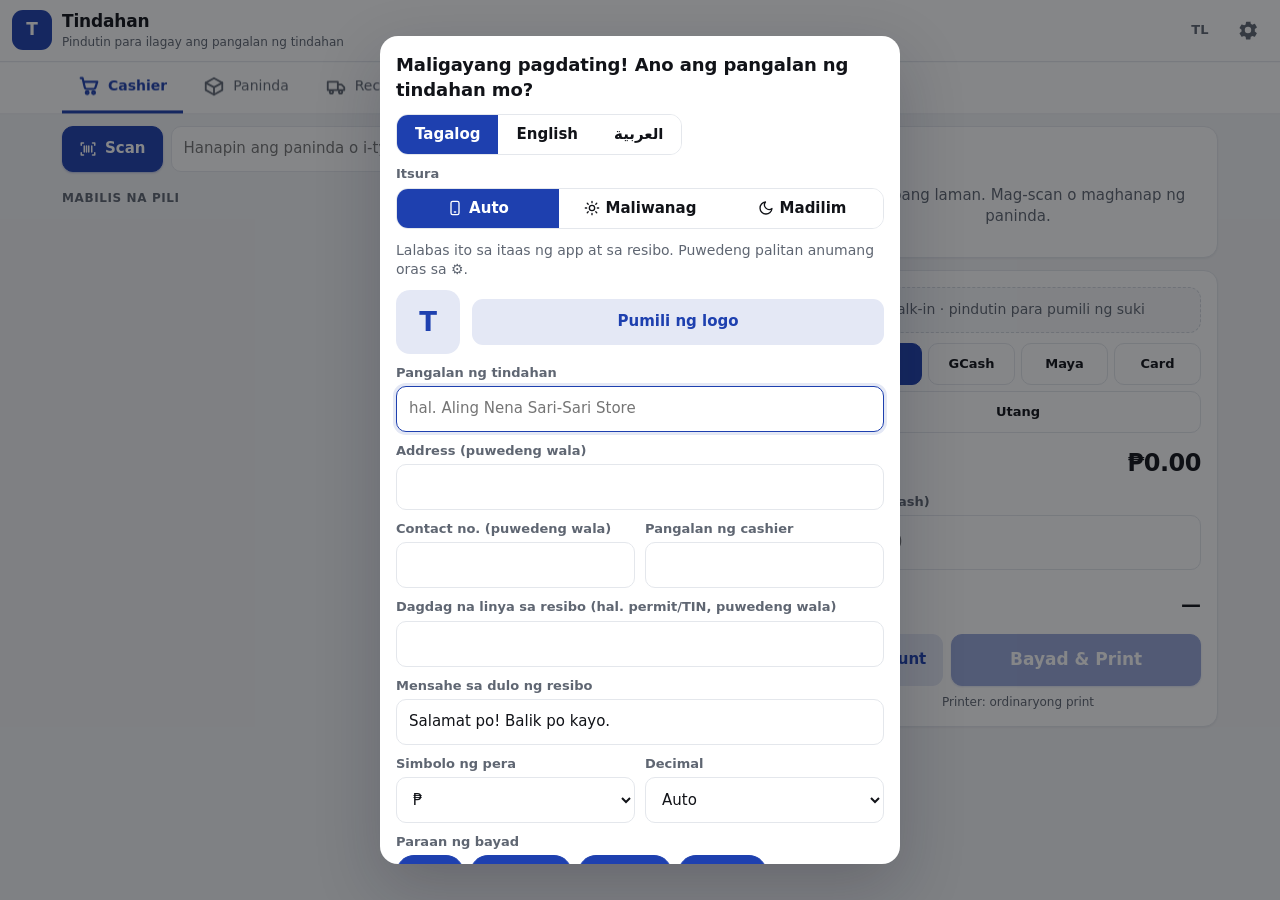
==== commit 9acd7270: "Mas malinis na UI, dark mode, security hardening at docs (project brain) - UI: malinis na header, to" ====
--- a/web/index.html
+++ b/web/index.html
@@ -2,6 +2,8 @@
 <html lang="fil">
 <head>
   <meta charset="utf-8">
+  <meta http-equiv="Content-Security-Policy" content="default-src 'self'; script-src 'self'; style-src 'self' 'unsafe-inline'; img-src 'self' data: blob:; font-src 'self'; connect-src 'self' https://ihtwvsjtxpxzaoogfjpd.supabase.co; worker-src 'self'; object-src 'none'; base-uri 'none'; form-action 'none'">
+  <meta name="referrer" content="no-referrer">
   <meta name="viewport" content="width=device-width, initial-scale=1, viewport-fit=cover">
   <meta name="theme-color" content="#1e40af">
   <meta name="description" content="Simple store POS: cashier, inventory, receiving, sales, receipts. Works offline.">
@@ -12,7 +14,7 @@
   <link rel="stylesheet" href="css/app.css">
   <script src="js/i18n.js"></script>
   <script src="js/i18n-dict.js"></script>
-  <script>I18N.apply();</script>
+  <script src="js/boot.js"></script>
 </head>
 <body>
   <header class="top">
@@ -273,6 +275,7 @@
         </div>
         <input type="file" id="importFile" accept=".json,application/json,text/plain" hidden>
       </div>
+      <div class="card" id="cloudCard"></div>
       <div class="card">
         <h3 data-t>Listahan ng paninda (Excel)</h3>
         <p class="muted" data-t>I-export ang paninda para ma-edit sa Excel o Google Sheets, o mag-import ng maraming paninda nang sabay (.xlsx o CSV). Mga column: name, barcode, price, cost, unit, stock, reorder, category.</p>
@@ -299,6 +302,7 @@
   </div>
 
   <script src="js/version.js"></script>
+  <script src="js/icons.js"></script>
   <script src="js/db.js"></script>
   <script src="js/xlsx.js"></script>
   <script src="js/escpos.js"></script>
@@ -311,6 +315,7 @@
   <script src="js/dashboard.js"></script>
   <script src="js/staff.js"></script>
   <script src="js/shift.js"></script>
+  <script src="js/cloud.js"></script>
   <script src="js/app.js"></script>
 </body>
 </html>
--- a/web/css/app.css
+++ b/web/css/app.css
@@ -1,18 +1,64 @@
 :root {
+  /* Kulay (light). Ang --accent ay galing sa kulay ng tindahan (⚙). */
   --accent: #1e40af;
   --accent-ink: #ffffff;
-  --accent-soft: color-mix(in srgb, var(--accent) 12%, white);
-  --bg: #f4f5f7;
+  --accent-soft: color-mix(in srgb, var(--accent) 12%, var(--card));
+  --accent-text: var(--accent);
+  --bg: #f3f4f6;
   --card: #ffffff;
-  --ink: #16181d;
-  --muted: #646b78;
-  --line: #e3e6eb;
+  --field: #ffffff;
+  --sunken: #f7f8fa;
+  --ink: #111318;
+  --muted: #5f6672;
+  --line: #e4e7ec;
+  --line-strong: #d3d8df;
   --ok: #15803d;
   --warn: #b45309;
   --bad: #b91c1c;
+  --ok-bg: #e7f6ec;
+  --warn-bg: #fef3c7;
+  --bad-bg: #fde8e8;
+  --note-bg: #fffbeb;
+  --info-bg: #e0f2fe;
+  --chart-2: #0f766e;
+  --toast: #1b1e24;
+  --overlay: rgba(12, 14, 18, .5);
+  --shadow-sm: 0 1px 2px rgba(16, 24, 40, .05);
+  --shadow-md: 0 8px 24px rgba(16, 24, 40, .12);
+  --shadow-lg: 0 24px 64px rgba(16, 24, 40, .22);
+  /* Sukat */
   --radius: 14px;
+  --radius-sm: 10px;
   --nav-h: 64px;
+  --ease: cubic-bezier(.2, .7, .2, 1);
   color-scheme: light;
+}
+/* Dark mode: kusang sumusunod sa phone (auto), o pinili sa ⚙ (data-theme). */
+@media (prefers-color-scheme: dark) {
+  :root:not([data-theme=light]) {
+    --bg: #0f1115; --card: #171a20; --field: #1d2027; --sunken: #13161b;
+    --ink: #e8eaee; --muted: #9aa1ad; --line: #2a2e37; --line-strong: #383d48;
+    --ok: #4ade80; --warn: #fbbf24; --bad: #f87171;
+    --ok-bg: rgba(74, 222, 128, .12); --warn-bg: rgba(251, 191, 36, .13); --bad-bg: rgba(248, 113, 113, .13);
+    --note-bg: rgba(251, 191, 36, .10); --info-bg: rgba(56, 189, 248, .14);
+    --chart-2: #2dd4bf; --toast: #2a2f39; --overlay: rgba(0, 0, 0, .62);
+    --shadow-sm: 0 1px 2px rgba(0, 0, 0, .3); --shadow-md: 0 8px 24px rgba(0, 0, 0, .45); --shadow-lg: 0 24px 64px rgba(0, 0, 0, .6);
+    --accent-soft: color-mix(in srgb, var(--accent) 22%, var(--card));
+    --accent-text: color-mix(in srgb, var(--accent) 45%, #fff);
+    color-scheme: dark;
+  }
+}
+:root[data-theme=dark] {
+  --bg: #0f1115; --card: #171a20; --field: #1d2027; --sunken: #13161b;
+  --ink: #e8eaee; --muted: #9aa1ad; --line: #2a2e37; --line-strong: #383d48;
+  --ok: #4ade80; --warn: #fbbf24; --bad: #f87171;
+  --ok-bg: rgba(74, 222, 128, .12); --warn-bg: rgba(251, 191, 36, .13); --bad-bg: rgba(248, 113, 113, .13);
+  --note-bg: rgba(251, 191, 36, .10); --info-bg: rgba(56, 189, 248, .14);
+  --chart-2: #2dd4bf; --toast: #2a2f39; --overlay: rgba(0, 0, 0, .62);
+  --shadow-sm: 0 1px 2px rgba(0, 0, 0, .3); --shadow-md: 0 8px 24px rgba(0, 0, 0, .45); --shadow-lg: 0 24px 64px rgba(0, 0, 0, .6);
+  --accent-soft: color-mix(in srgb, var(--accent) 22%, var(--card));
+  --accent-text: color-mix(in srgb, var(--accent) 45%, #fff);
+  color-scheme: dark;
 }
 * { box-sizing: border-box; }
 [hidden] { display: none !important; }
@@ -53,7 +99,7 @@
 }
 .tabs button { background: none; border: 0; display: flex; flex-direction: column; align-items: center; justify-content: center; gap: 3px; color: var(--muted); font-size: 11px; cursor: pointer; min-width: 0; padding: 0 2px; }
 .tabs button span { max-width: 100%; overflow: hidden; text-overflow: ellipsis; white-space: nowrap; }
-.tabs button.on { color: var(--accent); font-weight: 600; }
+.tabs button.on { color: var(--accent-text); font-weight: 600; }
 .tabs button.on svg { stroke-width: 2.4; }
 
 main { max-width: 1180px; margin: 0 auto; padding: 12px; }
@@ -68,19 +114,19 @@
 /* Buttons */
 .btn { border: 1px solid var(--line); background: var(--card); border-radius: 12px; padding: 11px 16px; font-weight: 600; cursor: pointer; display: inline-flex; align-items: center; justify-content: center; gap: 8px; min-height: 46px; }
 .btn.primary { background: var(--accent); color: var(--accent-ink); border-color: var(--accent); }
-.btn.ghost { background: var(--accent-soft); color: var(--accent); border-color: transparent; }
-.btn.danger { background: #fee2e2; color: var(--bad); border-color: transparent; }
+.btn.ghost { background: var(--accent-soft); color: var(--accent-text); border-color: transparent; }
+.btn.danger { background: var(--bad-bg); color: var(--bad); border-color: transparent; }
 .btn.small { min-height: 34px; padding: 6px 12px; }
 .btn.big { font-size: 17px; }
 .btn:disabled { opacity: .45; cursor: not-allowed; }
 .btn:active:not(:disabled) { transform: translateY(1px); }
-.link { background: none; border: 0; color: var(--accent); font-weight: 600; cursor: pointer; padding: 4px 0; }
+.link { background: none; border: 0; color: var(--accent-text); font-weight: 600; cursor: pointer; padding: 4px 0; }
 .btn-row { display: flex; flex-wrap: wrap; gap: 8px; }
 .btn-row .btn { flex: 1 1 160px; }
 
 /* Inputs */
 input[type=text], input[type=search], input[type=number], input[type=date], input[type=tel], select, textarea {
-  width: 100%; border: 1px solid var(--line); background: #fff; border-radius: 12px; padding: 11px 12px; min-height: 46px; outline: none;
+  width: 100%; border: 1px solid var(--line); background: var(--field); border-radius: var(--radius-sm); padding: 11px 12px; min-height: 46px; outline: none; transition: border-color .15s, box-shadow .15s;
 }
 input:focus, select:focus, textarea:focus { border-color: var(--accent); box-shadow: 0 0 0 3px var(--accent-soft); }
 .field { display: block; margin-bottom: 10px; }
@@ -94,7 +140,7 @@
 .search-row { display: flex; gap: 8px; margin-bottom: 12px; }
 .scan-btn { flex: none; }
 .search { position: relative; flex: 1; min-width: 0; }
-.results { position: absolute; z-index: 15; left: 0; right: 0; top: calc(100% + 4px); background: var(--card); border: 1px solid var(--line); border-radius: 12px; box-shadow: 0 10px 30px rgba(0,0,0,.12); max-height: 60vh; overflow: auto; }
+.results { position: absolute; z-index: 15; left: 0; right: 0; top: calc(100% + 4px); background: var(--card); border: 1px solid var(--line); border-radius: 12px; box-shadow: var(--shadow-md); max-height: 60vh; overflow: auto; }
 .result { display: flex; align-items: center; gap: 10px; width: 100%; background: none; border: 0; border-bottom: 1px solid var(--line); padding: 10px 12px; text-align: start; cursor: pointer; }
 .result:last-child { border-bottom: 0; }
 .result:hover, .result.sel { background: var(--accent-soft); }
@@ -109,7 +155,7 @@
 .quick-grid { display: grid; grid-template-columns: repeat(auto-fill, minmax(104px, 1fr)); gap: 8px; }
 .tile { background: var(--card); border: 1px solid var(--line); border-radius: 12px; padding: 10px; text-align: start; cursor: pointer; min-height: 70px; display: flex; flex-direction: column; justify-content: space-between; }
 .tile .nm { font-weight: 600; font-size: 13px; line-height: 1.25; display: -webkit-box; -webkit-line-clamp: 2; -webkit-box-orient: vertical; overflow: hidden; }
-.tile .pr { color: var(--accent); font-weight: 700; font-size: 14px; }
+.tile .pr { color: var(--accent-text); font-weight: 700; font-size: 14px; }
 .tile.out { opacity: .55; }
 .tile:active { background: var(--accent-soft); }
 
@@ -123,8 +169,8 @@
 .line-item .each { font-size: 12px; color: var(--muted); }
 .line-item .amt { font-weight: 700; text-align: end; align-self: center; }
 .qty { display: inline-flex; align-items: center; border: 1px solid var(--line); border-radius: 10px; overflow: hidden; }
-.qty button { width: 38px; height: 36px; background: #fff; border: 0; font-size: 20px; cursor: pointer; color: var(--accent); }
-.qty .q { min-width: 44px; height: 36px; border: 0; border-left: 1px solid var(--line); border-right: 1px solid var(--line); background: #fff; font-weight: 700; cursor: pointer; }
+.qty button { width: 38px; height: 36px; background: var(--field); border: 0; font-size: 20px; cursor: pointer; color: var(--accent-text); }
+.qty .q { min-width: 44px; height: 36px; border: 0; border-left: 1px solid var(--line); border-right: 1px solid var(--line); background: var(--field); font-weight: 700; cursor: pointer; }
 .line-controls { display: flex; gap: 10px; align-items: center; }
 .rm { background: none; border: 0; color: var(--bad); cursor: pointer; font-size: 13px; }
 
@@ -158,10 +204,10 @@
 .item .meta { font-size: 12px; color: var(--muted); }
 .item .right { text-align: end; flex: none; }
 .item .pr { font-weight: 700; }
-.badge { display: inline-block; font-size: 12px; font-weight: 700; padding: 2px 8px; border-radius: 999px; background: #e8f5ec; color: var(--ok); }
-.badge.low { background: #fef3c7; color: var(--warn); }
-.badge.out { background: #fee2e2; color: var(--bad); }
-.badge.void { background: #f1f2f4; color: var(--muted); }
+.badge { display: inline-block; font-size: 12px; font-weight: 600; padding: 2px 8px; border-radius: 999px; background: var(--ok-bg); color: var(--ok); }
+.badge.low { background: var(--warn-bg); color: var(--warn); }
+.badge.out { background: var(--bad-bg); color: var(--bad); }
+.badge.void { background: var(--sunken); color: var(--muted); }
 
 /* Benta */
 .stats { display: grid; grid-template-columns: repeat(2, 1fr); gap: 8px; margin-bottom: 12px; }
@@ -186,7 +232,7 @@
 .option .d { font-size: 13px; color: var(--muted); }
 .option.disabled { opacity: .5; cursor: not-allowed; }
 .seg { display: inline-flex; border: 1px solid var(--line); border-radius: 12px; overflow: hidden; margin-bottom: 12px; }
-.seg button { border: 0; background: #fff; padding: 9px 18px; font-weight: 600; cursor: pointer; }
+.seg button { border: 0; background: var(--card); padding: 9px 18px; font-weight: 600; cursor: pointer; }
 .seg button.on { background: var(--accent); color: var(--accent-ink); }
 .switch { display: flex; gap: 10px; align-items: center; margin-bottom: 12px; cursor: pointer; }
 .switch input { width: 20px; height: 20px; accent-color: var(--accent); }
@@ -198,7 +244,7 @@
 .about { text-align: center; color: var(--muted); font-size: 12px; margin: 18px 0; }
 
 /* Modal */
-.modal-wrap { position: fixed; inset: 0; z-index: 50; background: rgba(15,17,22,.5); display: flex; align-items: flex-end; justify-content: center; animation: fade .15s ease-out; }
+.modal-wrap { position: fixed; inset: 0; z-index: 50; background: var(--overlay); display: flex; align-items: flex-end; justify-content: center; animation: fade .15s ease-out; }
 .modal { background: var(--card); width: 100%; max-width: 520px; max-height: 92vh; overflow: auto; border-radius: 18px 18px 0 0; padding: 16px 16px calc(16px + env(safe-area-inset-bottom)); animation: up .18s ease-out; }
 .modal h2 { font-size: 18px; margin-bottom: 12px; }
 .modal-actions { display: flex; gap: 8px; margin-top: 14px; }
@@ -206,10 +252,10 @@
 @keyframes fade { from { opacity: 0; } }
 @keyframes up { from { transform: translateY(30px); opacity: .6; } }
 .swatches { display: flex; gap: 10px; flex-wrap: wrap; }
-.swatch { width: 38px; height: 38px; border-radius: 50%; border: 3px solid #fff; box-shadow: 0 0 0 1px var(--line); cursor: pointer; }
+.swatch { width: 38px; height: 38px; border-radius: 50%; border: 3px solid var(--card); box-shadow: 0 0 0 1px var(--line); cursor: pointer; }
 .swatch.on { box-shadow: 0 0 0 3px var(--ink); }
 .logo-pick { display: flex; align-items: center; gap: 12px; margin-bottom: 10px; }
-.logo-pick .logo { width: 64px; height: 64px; background: var(--accent-soft); color: var(--accent); border-radius: 14px; font-size: 26px; }
+.logo-pick .logo { width: 64px; height: 64px; background: var(--accent-soft); color: var(--accent-text); border-radius: 14px; font-size: 26px; }
 .done-big { text-align: center; padding: 8px 0 4px; }
 .done-big .k { color: var(--muted); font-weight: 600; }
 .done-big .v { font-size: 40px; font-weight: 800; color: var(--ok); }
@@ -232,10 +278,10 @@
 .scan-hint { position: absolute; top: calc(20px + env(safe-area-inset-top)); left: 0; right: 0; text-align: center; color: #fff; font-weight: 600; }
 .scan-close { position: absolute; bottom: calc(24px + env(safe-area-inset-bottom)); }
 
-.toast { position: fixed; left: 50%; bottom: calc(var(--nav-h) + 16px + env(safe-area-inset-bottom)); transform: translate(-50%, 20px); background: #16181d; color: #fff; padding: 10px 16px; border-radius: 12px; font-weight: 600; opacity: 0; pointer-events: none; transition: .2s; z-index: 70; max-width: calc(100vw - 32px); text-align: center; }
+.toast { position: fixed; left: 50%; bottom: calc(var(--nav-h) + 16px + env(safe-area-inset-bottom)); transform: translate(-50%, 20px); background: var(--toast); color: #fff; padding: 10px 16px; border-radius: 12px; font-weight: 600; opacity: 0; pointer-events: none; transition: opacity .2s var(--ease), transform .2s var(--ease); box-shadow: var(--shadow-md); z-index: 70; max-width: calc(100vw - 32px); text-align: center; }
 .toast.show { opacity: 1; transform: translate(-50%, 0); }
 .toast.bad { background: var(--bad); }
-.update-bar { position: fixed; top: calc(70px + env(safe-area-inset-top)); left: 50%; transform: translateX(-50%); z-index: 30; background: #16181d; color: #fff; border-radius: 12px; padding: 8px 8px 8px 14px; display: flex; align-items: center; gap: 10px; }
+.update-bar { position: fixed; top: calc(70px + env(safe-area-inset-top)); left: 50%; transform: translateX(-50%); z-index: 30; background: var(--toast); box-shadow: var(--shadow-md); color: #fff; border-radius: 12px; padding: 8px 8px 8px 14px; display: flex; align-items: center; gap: 10px; }
 
 /* Language button */
 .lang-btn { font-weight: 800; font-size: 14px; }
@@ -260,21 +306,21 @@
 .center { text-align: center; }
 
 /* Spreadsheet */
-.sheet-wrap { overflow: auto; border: 1px solid var(--line); border-radius: 10px; max-height: 58vh; background: #fff; }
+.sheet-wrap { overflow: auto; border: 1px solid var(--line); border-radius: 10px; max-height: 58vh; background: var(--field); }
 .sheet { border-collapse: collapse; width: 100%; font-size: 14px; }
-.sheet th { position: sticky; top: 0; z-index: 1; background: #eef0f3; color: var(--muted); font-size: 12px; font-weight: 700; text-align: start; padding: 7px 8px; border-bottom: 1px solid var(--line); border-inline-end: 1px solid var(--line); white-space: nowrap; }
+.sheet th { position: sticky; top: 0; z-index: 1; background: var(--sunken); color: var(--muted); font-size: 12px; font-weight: 700; text-align: start; padding: 7px 8px; border-bottom: 1px solid var(--line); border-inline-end: 1px solid var(--line); white-space: nowrap; }
 .sheet td { border-bottom: 1px solid var(--line); border-inline-end: 1px solid var(--line); padding: 0; height: 38px; }
-.sheet td.rn, .sheet th.rn { width: 34px; min-width: 34px; text-align: center; color: var(--muted); font-size: 12px; background: #f7f8fa; }
+.sheet td.rn, .sheet th.rn { width: 34px; min-width: 34px; text-align: center; color: var(--muted); font-size: 12px; background: var(--sunken); }
 .sheet td.num, .sheet th.num { text-align: end; padding: 0 8px; white-space: nowrap; }
 .sheet td:not(.rn):not(.num) { padding: 0; }
 .sheet td > :not(input) { padding: 0 8px; }
 .sheet input { width: 100%; height: 38px; min-height: 0; border: 0; border-radius: 0; padding: 0 8px; background: transparent; font-size: 14px; }
 .sheet input.num { text-align: end; }
-.sheet input:focus { box-shadow: inset 0 0 0 2px var(--accent); background: #fff; }
-.sheet tr.new td:not(.rn) { background: #fffbeb; }
+.sheet input:focus { box-shadow: inset 0 0 0 2px var(--accent); background: var(--field); }
+.sheet tr.new td:not(.rn) { background: var(--note-bg); }
 .sheet tr.low td.rn { box-shadow: inset 3px 0 0 var(--warn); }
 .sheet tr.out td.rn { box-shadow: inset 3px 0 0 var(--bad); }
-.sheet td.dirty { background: #e0f2fe; }
+.sheet td.dirty { background: var(--info-bg); }
 .sheet td.amt { font-weight: 600; }
 .sheet .rm-row { border: 0; background: none; color: var(--bad); font-size: 20px; width: 34px; height: 36px; cursor: pointer; }
 .sheet td:not(.rn):not(.num):not(:has(input)) { padding: 0 8px; }
@@ -287,11 +333,11 @@
 [dir=rtl] .receipt .r span:last-child, .receipt .r span[dir=ltr] { unicode-bidi: isolate; }
 
 /* Suki sa Cashier + paraan ng bayad */
-.cust-btn { display: flex; align-items: center; gap: 10px; width: 100%; border: 1px dashed var(--line); background: #fafbfc; border-radius: 12px; padding: 8px 10px; margin-bottom: 10px; cursor: pointer; text-align: start; font-size: 14px; color: var(--muted); }
+.cust-btn { display: flex; align-items: center; gap: 10px; width: 100%; border: 1px dashed var(--line-strong); background: var(--sunken); border-radius: 12px; padding: 8px 10px; margin-bottom: 10px; cursor: pointer; text-align: start; font-size: 14px; color: var(--muted); }
 .cust-btn.on { border-style: solid; border-color: var(--accent); background: var(--accent-soft); color: var(--ink); }
 .cust-btn .grow { flex: 1; min-width: 0; overflow: hidden; text-overflow: ellipsis; white-space: nowrap; }
 .cust-btn .x { font-size: 20px; line-height: 1; padding: 0 4px; color: var(--muted); }
-.avatar { flex: none; width: 38px; height: 38px; border-radius: 50%; background: var(--accent-soft); color: var(--accent); display: grid; place-items: center; font-weight: 700; font-size: 14px; }
+.avatar { flex: none; width: 38px; height: 38px; border-radius: 50%; background: var(--accent-soft); color: var(--accent-text); display: grid; place-items: center; font-weight: 700; font-size: 14px; }
 .avatar.sm { width: 28px; height: 28px; font-size: 12px; }
 .avatar.big { width: 56px; height: 56px; font-size: 20px; }
 .seg.pay-method { display: grid; grid-template-columns: repeat(4, 1fr); width: 100%; margin-bottom: 10px; }
@@ -302,7 +348,7 @@
 .hist { max-height: 42vh; overflow: auto; }
 .pr.ok { color: var(--ok); }
 .small { font-size: 12px; }
-.warn-note { background: #fef3c7; color: var(--warn); border-radius: 10px; padding: 8px 12px; font-weight: 600; font-size: 14px; }
+.warn-note { background: var(--warn-bg); color: var(--warn); border-radius: 10px; padding: 8px 12px; font-weight: 600; font-size: 14px; }
 .warn-t { color: var(--warn); }
 .stat.warn .v { color: var(--warn); }
 
@@ -326,18 +372,18 @@
 .stat.main .delta { color: inherit; }
 .chart { width: 100%; height: auto; display: block; stroke: none; }
 .chart text { stroke: none; }
-.donut path { stroke: #fff; stroke-width: 1.5; }
+.donut path { stroke: var(--card); stroke-width: 1.5; }
 .chart .grid { stroke: var(--line); stroke-width: 1; }
 .chart .ax { fill: var(--muted); font-size: 12px; font-family: inherit; }
-.chart .b { fill: var(--accent); opacity: .85; }
+.chart .b { fill: var(--accent-text); opacity: .85; }
 .chart .b:hover { opacity: 1; }
-.chart .ln { fill: none; stroke: #0f766e; stroke-width: 2.5; stroke-linejoin: round; }
-.chart .dot { fill: #fff; stroke: #0f766e; stroke-width: 2; }
+.chart .ln { fill: none; stroke: var(--chart-2); stroke-width: 2.5; stroke-linejoin: round; }
+.chart .dot { fill: var(--card); stroke: var(--chart-2); stroke-width: 2; }
 .legend { display: flex; gap: 16px; font-size: 12px; color: var(--muted); margin-top: 6px; }
 .legend span { display: inline-flex; align-items: center; gap: 6px; }
 .sw { display: inline-block; width: 12px; height: 12px; border-radius: 3px; flex: none; }
 .sw.b { background: var(--accent); }
-.sw.ln { background: #0f766e; height: 3px; border-radius: 2px; }
+.sw.ln { background: var(--chart-2); height: 3px; border-radius: 2px; }
 .donut-wrap { display: flex; gap: 16px; align-items: center; }
 .donut { width: 128px; height: 128px; flex: none; }
 .donut-legend { flex: 1; display: grid; gap: 6px; font-size: 14px; }
@@ -347,13 +393,13 @@
 
 /* Lock screen at PIN */
 .lock { position: fixed; inset: 0; z-index: 100; background: var(--accent); display: grid; place-items: center; padding: 16px; overflow: auto; }
-.lock-card { background: var(--card); border-radius: 20px; padding: 20px; width: min(420px, 100%); box-shadow: 0 20px 60px rgba(0,0,0,.25); }
+.lock-card { background: var(--card); border-radius: 20px; padding: 20px; width: min(420px, 100%); box-shadow: var(--shadow-lg); animation: up .25s var(--ease); }
 .lock-store { display: flex; align-items: center; gap: 12px; margin-bottom: 14px; }
-.lock-store .logo { background: var(--accent-soft); color: var(--accent); }
+.lock-store .logo { background: var(--accent-soft); color: var(--accent-text); }
 .lock-store .store-name { font-weight: 800; font-size: 20px; }
 .lock-store .muted { margin: 0; }
 .lock-users { display: grid; grid-template-columns: repeat(auto-fill, minmax(110px, 1fr)); gap: 8px; }
-.lock-user { display: flex; flex-direction: column; align-items: center; gap: 6px; padding: 12px 6px; border: 1px solid var(--line); border-radius: 14px; background: #fff; cursor: pointer; font-weight: 600; font-size: 14px; }
+.lock-user { display: flex; flex-direction: column; align-items: center; gap: 6px; padding: 12px 6px; border: 1px solid var(--line); border-radius: 14px; background: var(--field); color: var(--ink); cursor: pointer; font-weight: 600; font-size: 14px; transition: border-color .15s, background .15s; }
 .lock-user.on { border-color: var(--accent); background: var(--accent-soft); }
 .lock-user .badge { font-size: 10px; padding: 1px 6px; }
 .lock-pin { margin-top: 14px; }
@@ -361,7 +407,7 @@
 .pin-dots i { width: 14px; height: 14px; border-radius: 50%; background: var(--ink); }
 .pin-dots .muted { margin: 0; }
 .pin-pad { display: grid; grid-template-columns: repeat(3, 1fr); gap: 8px; }
-.pin-pad button { min-height: 54px; font-size: 22px; font-weight: 700; border: 1px solid var(--line); border-radius: 14px; background: #fafbfc; cursor: pointer; }
+.pin-pad button { min-height: 54px; font-size: 22px; font-weight: 700; border: 1px solid var(--line); border-radius: 14px; background: var(--sunken); color: var(--ink); cursor: pointer; transition: background .12s; }
 .pin-pad button:active { background: var(--accent-soft); }
 .pin-pad .ok { background: var(--accent); color: var(--accent-ink); border-color: var(--accent); font-size: 18px; }
 .pin-pad .del { font-size: 20px; }
@@ -383,7 +429,7 @@
 
 /* Tala sa order */
 .note-btn { width: 100%; text-align: start; border: 1px dashed var(--line); background: none; border-radius: 10px; padding: 8px 10px; margin-top: 8px; color: var(--muted); font-size: 13px; cursor: pointer; }
-.note-btn.on { border-style: solid; border-color: #f59e0b; background: #fffbeb; color: var(--ink); }
+.note-btn.on { border-style: solid; border-color: var(--warn); background: var(--note-bg); color: var(--ink); }
 
 @media (min-width: 720px) {
   .modal-wrap { align-items: center; }
@@ -411,3 +457,99 @@
 @media print {
   body * { visibility: hidden; }
 }
+
+/* Cloud at API */
+#cloudCard h4 { margin: 14px 0 8px; font-size: 14px; }
+#cloudCard .item { cursor: default; }
+.copy-row { display: flex; gap: 8px; margin-bottom: 10px; }
+.copy-row input { flex: 1; min-width: 0; font-family: ui-monospace, monospace; font-size: 12px; }
+.guide p { margin: 8px 0; font-size: 14px; line-height: 1.45; }
+.danger-text { color: var(--bad, #b91c1c); }
+
+/* ===================== Polish: header, cards, type, galaw ===================== */
+body { font-feature-settings: "cv11", "ss01"; -webkit-font-smoothing: antialiased; text-rendering: optimizeLegibility; }
+/* Mga numero na pantay ang lapad (presyo, total, stats) */
+.pr, .amt, .total, .change, .stat .v, .done-big .v, .row-lr, .sheet td.num, .sheet input.num, #cash, .qty .q, .pin-dots, .donut-legend { font-variant-numeric: tabular-nums; }
+
+/* Header: malinis na surface; ang kulay ng tindahan ay nasa logo at mga button */
+.top { background: color-mix(in srgb, var(--card) 88%, transparent); color: var(--ink); border-bottom: 1px solid var(--line); backdrop-filter: saturate(1.6) blur(12px); -webkit-backdrop-filter: saturate(1.6) blur(12px); }
+.logo { background: var(--accent); color: var(--accent-ink); border-radius: 11px; font-size: 17px; }
+.store-name { font-size: 17px; font-weight: 650; letter-spacing: -.01em; }
+.store-sub { color: var(--muted); opacity: 1; display: flex; align-items: center; gap: 4px; }
+.store-sub svg { width: 13px; height: 13px; flex: none; }
+.icon-btn { background: transparent; color: var(--muted); width: 40px; height: 40px; border-radius: 10px; transition: background .15s, color .15s; }
+.icon-btn:hover { background: var(--sunken); color: var(--ink); }
+.icon-btn:active { background: var(--accent-soft); color: var(--accent-text); }
+.lang-btn { font-size: 13px; font-weight: 700; letter-spacing: .02em; }
+
+/* Cards at listahan */
+.card, .stat, .tile, .item:not(.card .item) { box-shadow: var(--shadow-sm); }
+.card { padding: 16px; }
+h2, h3 { font-weight: 650; letter-spacing: -.005em; }
+.stat .v { font-weight: 700; letter-spacing: -.02em; }
+.pay .total { font-weight: 750; letter-spacing: -.02em; }
+.done-big .v { font-weight: 750; letter-spacing: -.02em; }
+.label { font-weight: 600; letter-spacing: .05em; }
+.tile { transition: border-color .15s, transform .12s var(--ease), box-shadow .15s; }
+.tile:hover { border-color: var(--line-strong); }
+.tile:active { transform: scale(.97); }
+.item { transition: background .12s; }
+.item:hover { background: var(--sunken); }
+.card .item:hover { background: transparent; }
+.list .item, #salesList .item { content-visibility: auto; contain-intrinsic-size: auto 64px; }
+
+/* Buttons: mas pino na pindot */
+.btn { border-radius: 11px; transition: background .15s, border-color .15s, color .15s, transform .1s var(--ease), box-shadow .15s; }
+.btn:active:not(:disabled) { transform: scale(.98); }
+.btn.primary { box-shadow: 0 1px 2px color-mix(in srgb, var(--accent) 30%, transparent); }
+.btn.primary:hover:not(:disabled) { background: color-mix(in srgb, var(--accent) 90%, #000); }
+.btn.ghost:hover:not(:disabled) { background: color-mix(in srgb, var(--accent) 18%, var(--card)); }
+.btn svg, .chip svg { width: 18px; height: 18px; }
+.chip { transition: background .15s, border-color .15s, color .15s; }
+.seg button { transition: background .15s, color .15s; color: var(--ink); }
+.seg button.on { color: var(--accent-ink); }
+.tabs { background: color-mix(in srgb, var(--card) 92%, transparent); backdrop-filter: saturate(1.6) blur(12px); -webkit-backdrop-filter: saturate(1.6) blur(12px); }
+.tabs button { transition: color .15s; }
+.tabs button svg { transition: transform .2s var(--ease); }
+.tabs button.on svg { transform: translateY(-1px); }
+
+/* Paraan ng bayad: pantay na grid kahit ilan */
+.seg.pay-method { display: flex; flex-wrap: wrap; gap: 6px; border: 0; border-radius: 0; overflow: visible; background: none; }
+.seg.pay-method button { flex: 1 1 84px; min-height: 42px; border: 1px solid var(--line); border-radius: var(--radius-sm); background: var(--field); }
+.seg.pay-method button.on { border-color: var(--accent); background: var(--accent); }
+
+/* Galaw: maikli at banayad */
+.view.on { animation: viewIn .18s var(--ease); }
+@keyframes viewIn { from { opacity: 0; transform: translateY(4px); } }
+.modal { animation: up .22s var(--ease); box-shadow: var(--shadow-lg); }
+@keyframes up { from { transform: translateY(24px); opacity: 0; } }
+.results { animation: pop .12s var(--ease); transform-origin: top; }
+@keyframes pop { from { opacity: 0; transform: translateY(-4px); } }
+.line-item { animation: viewIn .16s var(--ease); }
+@media (prefers-reduced-motion: reduce) {
+  *, *::before, *::after { animation: none !important; transition: none !important; }
+}
+
+/* Icons sa loob ng text */
+.ic { width: 1em; height: 1em; vertical-align: -.125em; display: inline-block; }
+.note-btn .ic { margin-inline-end: 4px; color: var(--warn); }
+.receipt { box-shadow: var(--shadow-sm); }
+
+/* Tema (⚙) */
+.theme-seg { display: grid; grid-template-columns: repeat(3, 1fr); width: 100%; }
+.theme-seg button { display: inline-flex; align-items: center; justify-content: center; gap: 6px; }
+.theme-seg svg { width: 16px; height: 16px; }
+
+/* Lock screen sa dark mode */
+.lock { background: radial-gradient(1200px 600px at 50% -10%, color-mix(in srgb, var(--accent) 85%, #fff), var(--accent)); }
+:root[data-theme=dark] .lock { background: var(--bg); }
+@media (prefers-color-scheme: dark) { :root:not([data-theme=light]) .lock { background: var(--bg); } }
+
+@media (min-width: 900px) {
+  .tabs button { border-radius: 0; }
+  .tabs button:hover { color: var(--ink); }
+}
+.ic-lg { width: 24px; height: 24px; }
+.pin-pad button { display: grid; place-items: center; }
+.avatar .ic { width: 18px; height: 18px; }
+.more-sentinel { width: 100%; margin-top: 4px; }
